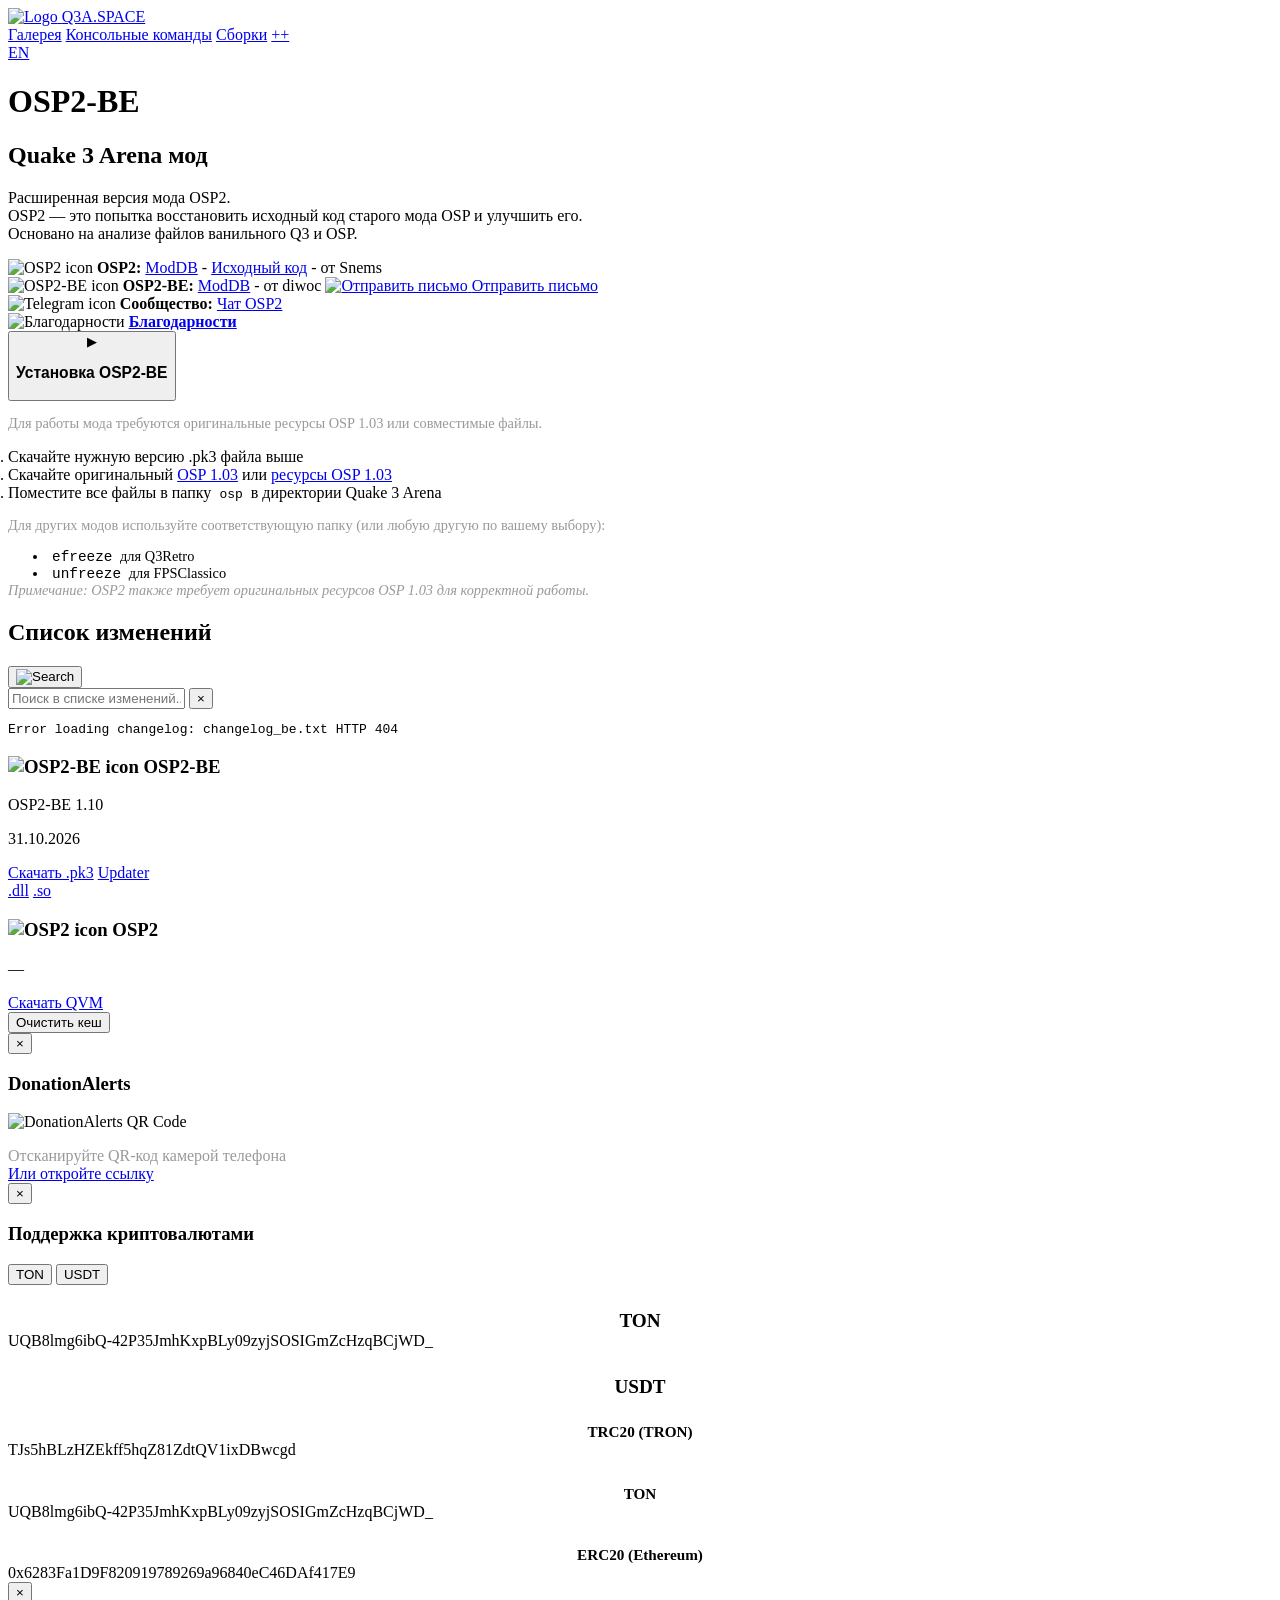
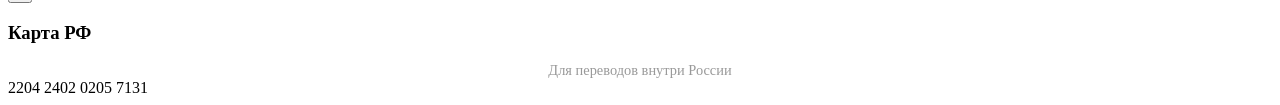
==== ru/index.html @ 39923f95 "Update OSP2-BE 1.10 download links and version label. Point .dll/.so downloads at osp2-be-windows.zi" ====
<!DOCTYPE html>
<html lang="ru">
<head>
    <meta charset="UTF-8">
    <meta name="viewport" content="width=device-width, initial-scale=1.0">
    <title>OSP2-BE</title>
    <link rel="icon" href="/assets/blender_180.png" type="image/png">
    <link rel="stylesheet" href="/styles/style.css?v=1.4">
    <meta http-equiv="Cache-Control" content="no-cache, no-store, must-revalidate, max-age=0">
    <meta http-equiv="Pragma" content="no-cache">
    <meta http-equiv="Expires" content="0">
    <meta name="cache-control" content="no-cache">
    <meta name="expires" content="0">
    <meta name="pragma" content="no-cache">
</head>
<body data-page="home">
    <!-- Navigation -->
    <nav class="navbar">
        <div class="nav-container">
            <div class="nav-logo">
                <a href="/ru/index.html" class="logo-link">
                    <img src="/assets/blender_180.png" alt="Logo" class="logo-img">
                </a>
                <a href="https://q3a.space/" class="site-link" title="q3a.space">Q3A.SPACE</a>
            </div>
            
            <div class="nav-menu">
                <a href="/ru/gallery.html" class="nav-link">Галерея</a>
                <a href="/ru/commands.html" class="nav-link">Консольные команды</a>
                <a href="/ru/compilations.html" class="nav-link">Сборки</a>
                <a href="/ru/tools.html" class="nav-link">++</a>
            </div>
            
            <div class="nav-language">
                <a href="/en/index.html" class="lang-link">EN</a>
            </div>
        </div>
    </nav>

    <!-- Main Content -->
    <main class="main-content">
        <div class="content-container">
            <div class="text-section">
                <div class="home-intro">
                    <h1 class="main-title">OSP2-BE</h1>
                    <h2 class="subtitle">Quake 3 Arena мод</h2>
                    <p class="description">
                        Расширенная версия мода OSP2.<br>
                        OSP2 — это попытка восстановить исходный код старого мода OSP и улучшить его.<br>
                        Основано на анализе файлов ванильного Q3 и OSP.
                    </p>
                    
                    <div id="contactInfo" class="contact-info">
                        <div class="contact-row">
                            <img src="/assets/blender_180_osp2.png" alt="OSP2 icon" />
                            <strong>OSP2:</strong>
                            <a href="https://www.moddb.com/mods/osp2" target="_blank" rel="noopener noreferrer">ModDB</a>
                            - <a href="https://github.com/snems/OSP2" target="_blank" rel="noopener noreferrer">Исходный код</a>
                            - от Snems
                        </div>
                        <div class="contact-row">
                            <img src="/assets/blender_180.png" alt="OSP2-BE icon" />
                            <strong>OSP2-BE:</strong>
                            <a href="https://www.moddb.com/mods/osp2-be" target="_blank" rel="noopener noreferrer">ModDB</a>
                            - от diwoc
                            <span class="contact-email">
                                <a class="contact-email-link" href="mailto:diwoc@outlook.com" aria-label="Отправить письмо">
                                    <img src="/assets/email.png" alt="Отправить письмо" class="contact-email-icon">
                                    <span class="contact-email-text">Отправить письмо</span>
                                </a>
                            </span>
                        </div>
                        <div class="contact-row">
                            <img src="/assets/telegram.png" alt="Telegram icon" />
                            <strong>Сообщество:</strong>
                            <a href="https://t.me/q3_osp2" target="_blank" rel="noopener noreferrer">Чат OSP2</a>
                        </div>
                        <div class="contact-row">
                            <img src="/assets/acknowledge.png" alt="Благодарности" style="width: 20px; height: 20px; object-fit: contain;" />
                            <strong><a href="/ru/acknowledgements.html" class="donate-link">Благодарности</a></strong>
                        </div>
                        <!-- <div class="contact-row">
                            <img src="/assets/coin.png" alt="Coin icon" style="width: 20px; height: 20px; object-fit: contain;" />
                            <strong><a href="#" onclick="openSupportModal(); return false;" class="donate-link">Поддержать проект</a></strong>
                        </div> -->
                    </div>
                </div>

                <div class="installation-section">
                    <button class="installation-toggle" id="installationToggle">
                        <span class="toggle-icon">▶</span>
                        <h3>Установка OSP2-BE</h3>
                    </button>
                    <div class="installation-content hidden">
                        <p style="color: #999; font-size: 0.9rem; margin-bottom: var(--spacing-sm);">
                            Для работы мода требуются оригинальные ресурсы OSP 1.03 или совместимые файлы.
                        </p>
                        <ol style="color: var(--text-color); margin-bottom: var(--spacing-sm); margin-left: 0; padding-left: var(--spacing-md);">
                            <li style="margin-bottom: var(--spacing-sm);">Скачайте нужную версию .pk3 файла выше</li>
                            <li style="margin-bottom: var(--spacing-sm);">Скачайте оригинальный <a href="https://www.moddb.com/mods/osp/downloads/osp-mod-103a-full" target="_blank" rel="noopener noreferrer">OSP 1.03</a> или <a href="/assets/zz-osp-oldres.pk3" target="_blank">ресурсы OSP 1.03</a></li>
                            <li>Поместите все файлы в папку <code style="background: rgba(255,255,255,0.1); padding: 2px 4px; border-radius: 3px;">osp</code> в директории Quake 3 Arena</li>
                        </ol>
                        <p style="color: #999; font-size: 0.9rem; margin-bottom: var(--spacing-sm);">
                            Для других модов используйте соответствующую папку (или любую другую по вашему выбору):
                        </p>
                        <ul style="color: var(--text-color); font-size: 0.9rem; margin-left: var(--spacing-md); margin-bottom: 0;">
                            <li style="margin-bottom: var(--spacing-xs);"><code style="background: rgba(255,255,255,0.1); padding: 2px 4px; border-radius: 3px;">efreeze</code> для Q3Retro</li>
                            <li style="margin-bottom: var(--spacing-xs);"><code style="background: rgba(255,255,255,0.1); padding: 2px 4px; border-radius: 3px;">unfreeze</code> для FPSClassico</li>
                        </ul>
                        <p style="color: #999; font-size: 0.9rem; margin-top: var(--spacing-sm);">
                            <em>Примечание: OSP2 также требует оригинальных ресурсов OSP 1.03 для корректной работы.</em>
                        </p>
                    </div>
                </div>

                <section class="changelog-section">
                    <div class="changelog-header">
                        <h2 class="changelog-title">Список изменений</h2>
                        <button id="changelog-search-toggle" class="changelog-search-toggle" title="Поиск">
                            <img src="/assets/search.png" alt="Search" class="search-icon">
                        </button>
                        <!-- Search Section -->
                        <div class="changelog-search-section hidden">
                            <div class="search-container">
                                <input type="text" id="changelog-search" class="search-input" placeholder="Поиск в списке изменений...">
                                <button id="clear-changelog-search" class="clear-search-btn" title="Очистить поиск">×</button>
                            </div>
                        </div>
                    </div>
                    <div class="changelog-container">
                        <pre id="changelog-content" class="changelog-content"></pre>
                    </div>
                </section>
            </div>

            <div class="download-section">
                <div class="download-cards-equal">
                    <div class="download-card">
                    <h3 class="download-title">
                        <img src="/assets/blender_180.png" alt="OSP2-BE icon" class="download-title-icon">
                        OSP2-BE
                    </h3>
                    <p id="version-text" class="version-text">OSP2-BE 1.10</p>
                    <p id="version-date" class="version-date"></p>
                    <a class="download-button" id="downloadBtn" href="https://github.com/scoqx/osp2-be/releases/latest/download/zz-osp-pak8be.pk3" target="_blank" rel="noopener noreferrer">Скачать .pk3</a>
                    <a class="download-button" href="/assets/Updater%20OSP2-BE%20(win).zip?v=20260820" target="_blank" rel="noopener noreferrer">Updater</a>
                    <div class="download-button-split">
                        <a class="split-button-left" href="https://github.com/scoqx/osp2-be/releases/latest/download/osp2-be-windows.zip" target="_blank" rel="noopener noreferrer">.dll</a>
                        <a class="split-button-right" href="https://github.com/scoqx/osp2-be/releases/latest/download/osp2-be-linux.tar.gz" target="_blank" rel="noopener noreferrer">.so</a>
                    </div>
                    </div>
                </div>
                
                <div class="download-card" style="margin-top: var(--spacing-md);">
                    <h3 class="download-title">
                        <img src="/assets/blender_180_osp2.png" alt="OSP2 icon" class="download-title-icon">
                        OSP2
                    </h3>
                    <p id="version-text-osp2" class="version-text"></p>
                    <p id="version-date-osp2" class="version-date"></p>
                    <a class="download-button" href="https://github.com/snems/OSP2/releases/download/latest/zz-osp-pak8.pk3" target="_blank" rel="noopener noreferrer">Скачать QVM</a>
                </div>
                
                <button class="clear-cache-button" id="clearCacheBtn" onclick="clearCache()">Очистить кеш</button>
            </div>
        </div>
    </main>


    <script src="/scripts/language-manager.js?v=1.3"></script>
    <script src="/scripts/navigation.js?v=1.3"></script>
    <script src="/scripts/index.js?v=1.5"></script>
    <script src="/scripts/support-modal.js?v=1.3"></script>
    
    <!-- Главное модальное окно поддержки -->
    <!-- <div class="donation-modal" id="supportModal">
        <div class="donation-modal-content">
            <button class="donation-modal-close" id="closeSupportModal">&times;</button>
            <h3>Поддержать проект</h3>
            <div class="support-links">
                <div class="support-link-item">
                    <button type="button" id="openCardModal">Карта РФ</button>
                </div>
                <div class="support-link-item">
                    <a href="https://donatty.com/diwoc" target="_blank" rel="noopener noreferrer">Donatty</a>
                </div>
                <div class="support-link-item">
                    <button type="button" id="openDonationModal">DonationAlerts</button>
                </div>
                <div class="support-link-item">
                    <button type="button" id="openCryptoModal">Криптовалюты</button>
                </div>
            </div>
        </div>
    </div> -->

        <!-- Модальное окно DonationAlerts -->
        <div class="donation-modal" id="donationModal">
            <div class="donation-modal-content">
                <button class="donation-modal-close" id="closeModal">&times;</button>
                <h3>DonationAlerts</h3>
                <img src="/assets/dalink-qr-code.png" alt="DonationAlerts QR Code" class="donation-qr-image">
                <p style="color: #999; margin-bottom: var(--spacing-lg);">Отсканируйте QR-код камерой телефона</p>
                <a href="https://dalink.to/diwoc" target="_blank" rel="noopener noreferrer" class="download-button" style="display: inline-block;">
                    Или откройте ссылку
                </a>
            </div>
        </div>

        <!-- Модальное окно Криптовалюты -->
        <div class="donation-modal" id="cryptoModal">
            <div class="donation-modal-content">
                <button class="donation-modal-close" id="closeCryptoModal">&times;</button>
                <h3>Поддержка криптовалютами</h3>
                
                <div class="crypto-tabs">
                    <button class="crypto-tab active" data-crypto="ton">TON</button>
                    <button class="crypto-tab" data-crypto="usdt">USDT</button>
                </div>

                <div class="crypto-content active" data-crypto-content="ton">
                    <div style="text-align: center; margin: var(--spacing-lg) 0;">
                        <h4 style="color: var(--text-color); margin-bottom: var(--spacing-md); font-size: 1.2rem;">TON</h4>
                    </div>
                    <div class="crypto-address" data-address="UQB8lmg6ibQ-42P35JmhKxpBLy09zyjSOSIGmZcHzqBCjWD_">
                        UQB8lmg6ibQ-42P35JmhKxpBLy09zyjSOSIGmZcHzqBCjWD_
                    </div>
                </div>

                <div class="crypto-content" data-crypto-content="usdt">
                    <div style="text-align: center; margin: var(--spacing-lg) 0 var(--spacing-md) 0;">
                        <h4 style="color: var(--text-color); margin-bottom: var(--spacing-sm); font-size: 1.2rem;">USDT</h4>
                    </div>
                    
                    <div style="margin-bottom: var(--spacing-lg);">
                        <h5 style="color: var(--text-color); margin-bottom: var(--spacing-sm); font-size: 0.95rem; text-align: center;">TRC20 (TRON)</h5>
                        <div class="crypto-address" data-address="TJs5hBLzHZEkff5hqZ81ZdtQV1ixDBwcgd">
                            TJs5hBLzHZEkff5hqZ81ZdtQV1ixDBwcgd
                        </div>
                    </div>

                    <div style="margin-bottom: var(--spacing-lg);">
                        <h5 style="color: var(--text-color); margin-bottom: var(--spacing-sm); font-size: 0.95rem; text-align: center;">TON</h5>
                        <div class="crypto-address" data-address="UQB8lmg6ibQ-42P35JmhKxpBLy09zyjSOSIGmZcHzqBCjWD_">
                            UQB8lmg6ibQ-42P35JmhKxpBLy09zyjSOSIGmZcHzqBCjWD_
                        </div>
                    </div>

                    <div style="margin-bottom: var(--spacing-md);">
                        <h5 style="color: var(--text-color); margin-bottom: var(--spacing-sm); font-size: 0.95rem; text-align: center;">ERC20 (Ethereum)</h5>
                        <div class="crypto-address" data-address="0x6283Fa1D9F820919789269a96840eC46DAf417E9">
                            0x6283Fa1D9F820919789269a96840eC46DAf417E9
                        </div>
                    </div>
                </div>
            </div>
        </div>

        <!-- Модальное окно Карты РФ -->
        <div class="donation-modal" id="cardModal">
            <div class="donation-modal-content">
                <button class="donation-modal-close" id="closeCardModal">&times;</button>
                <h3>Карта РФ</h3>
                <div style="text-align: center; margin: var(--spacing-lg) 0;">
                    <p style="color: #999; margin-bottom: var(--spacing-lg); font-size: 0.9rem;">Для переводов внутри России</p>
                </div>
                <div class="crypto-address" data-address="2204240202057131">
                    2204 2402 0205 7131
                </div>
            </div>
        </div>

    <!-- Simple Analytics - 100% privacy-first analytics -->
    <script data-collect-dnt="true" async src="https://scripts.simpleanalyticscdn.com/latest.js"></script>
    <script async data-collect="downloads, outbound" data-extensions="pk3" data-use-title="true" data-full-urls="false"
        src="https://scripts.simpleanalyticscdn.com/auto-events.js"></script>
</body>
</html>
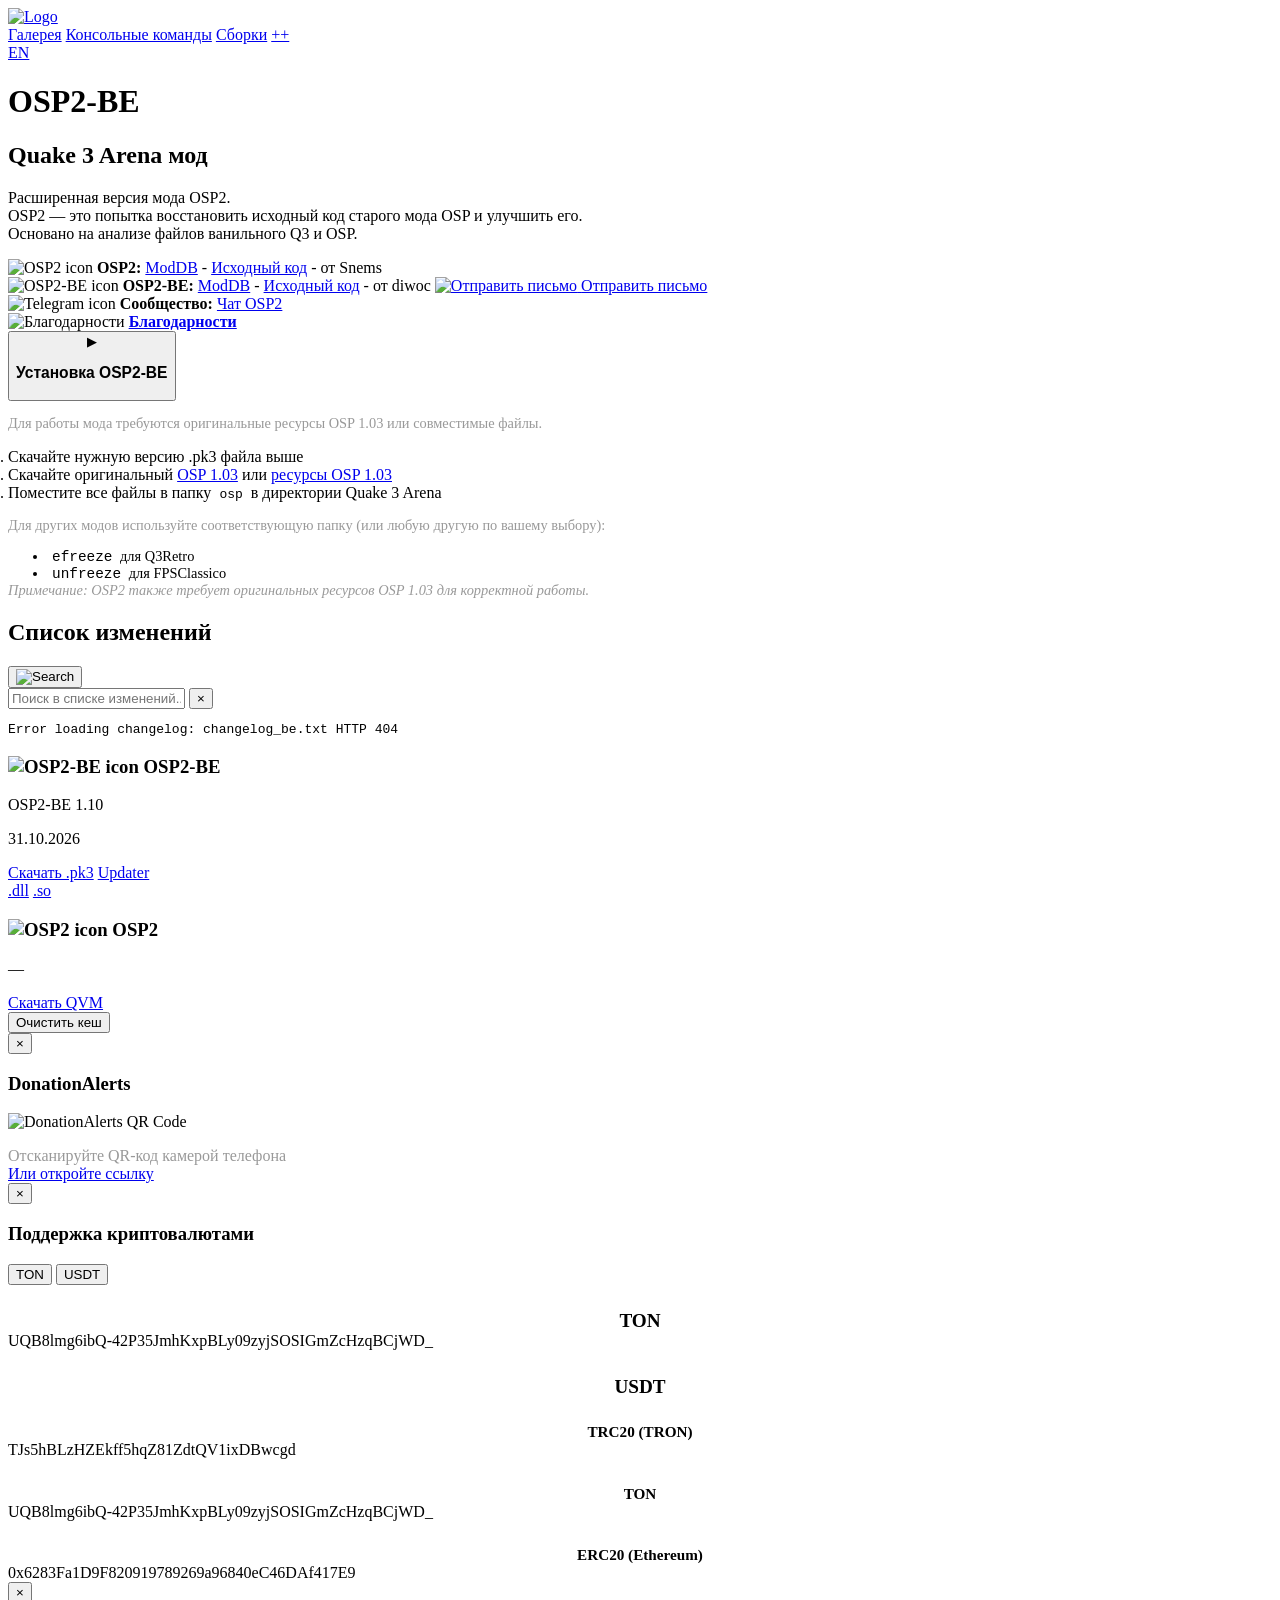
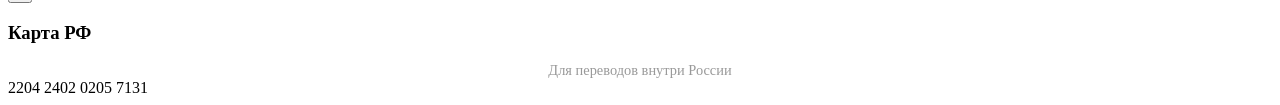
==== commit 471e21b0: "Add an OSP2-BE source link and drop the q3a.space header button. Co-authored-by: Cursor <cursoragent" ====
--- a/ru/index.html
+++ b/ru/index.html
@@ -21,7 +21,6 @@
                 <a href="/ru/index.html" class="logo-link">
                     <img src="/assets/blender_180.png" alt="Logo" class="logo-img">
                 </a>
-                <a href="https://q3a.space/" class="site-link" title="q3a.space">Q3A.SPACE</a>
             </div>
             
             <div class="nav-menu">
@@ -62,6 +61,7 @@
                             <img src="/assets/blender_180.png" alt="OSP2-BE icon" />
                             <strong>OSP2-BE:</strong>
                             <a href="https://www.moddb.com/mods/osp2-be" target="_blank" rel="noopener noreferrer">ModDB</a>
+                            - <a href="https://github.com/scoqx/osp2-be" target="_blank" rel="noopener noreferrer">Исходный код</a>
                             - от diwoc
                             <span class="contact-email">
                                 <a class="contact-email-link" href="mailto:diwoc@outlook.com" aria-label="Отправить письмо">
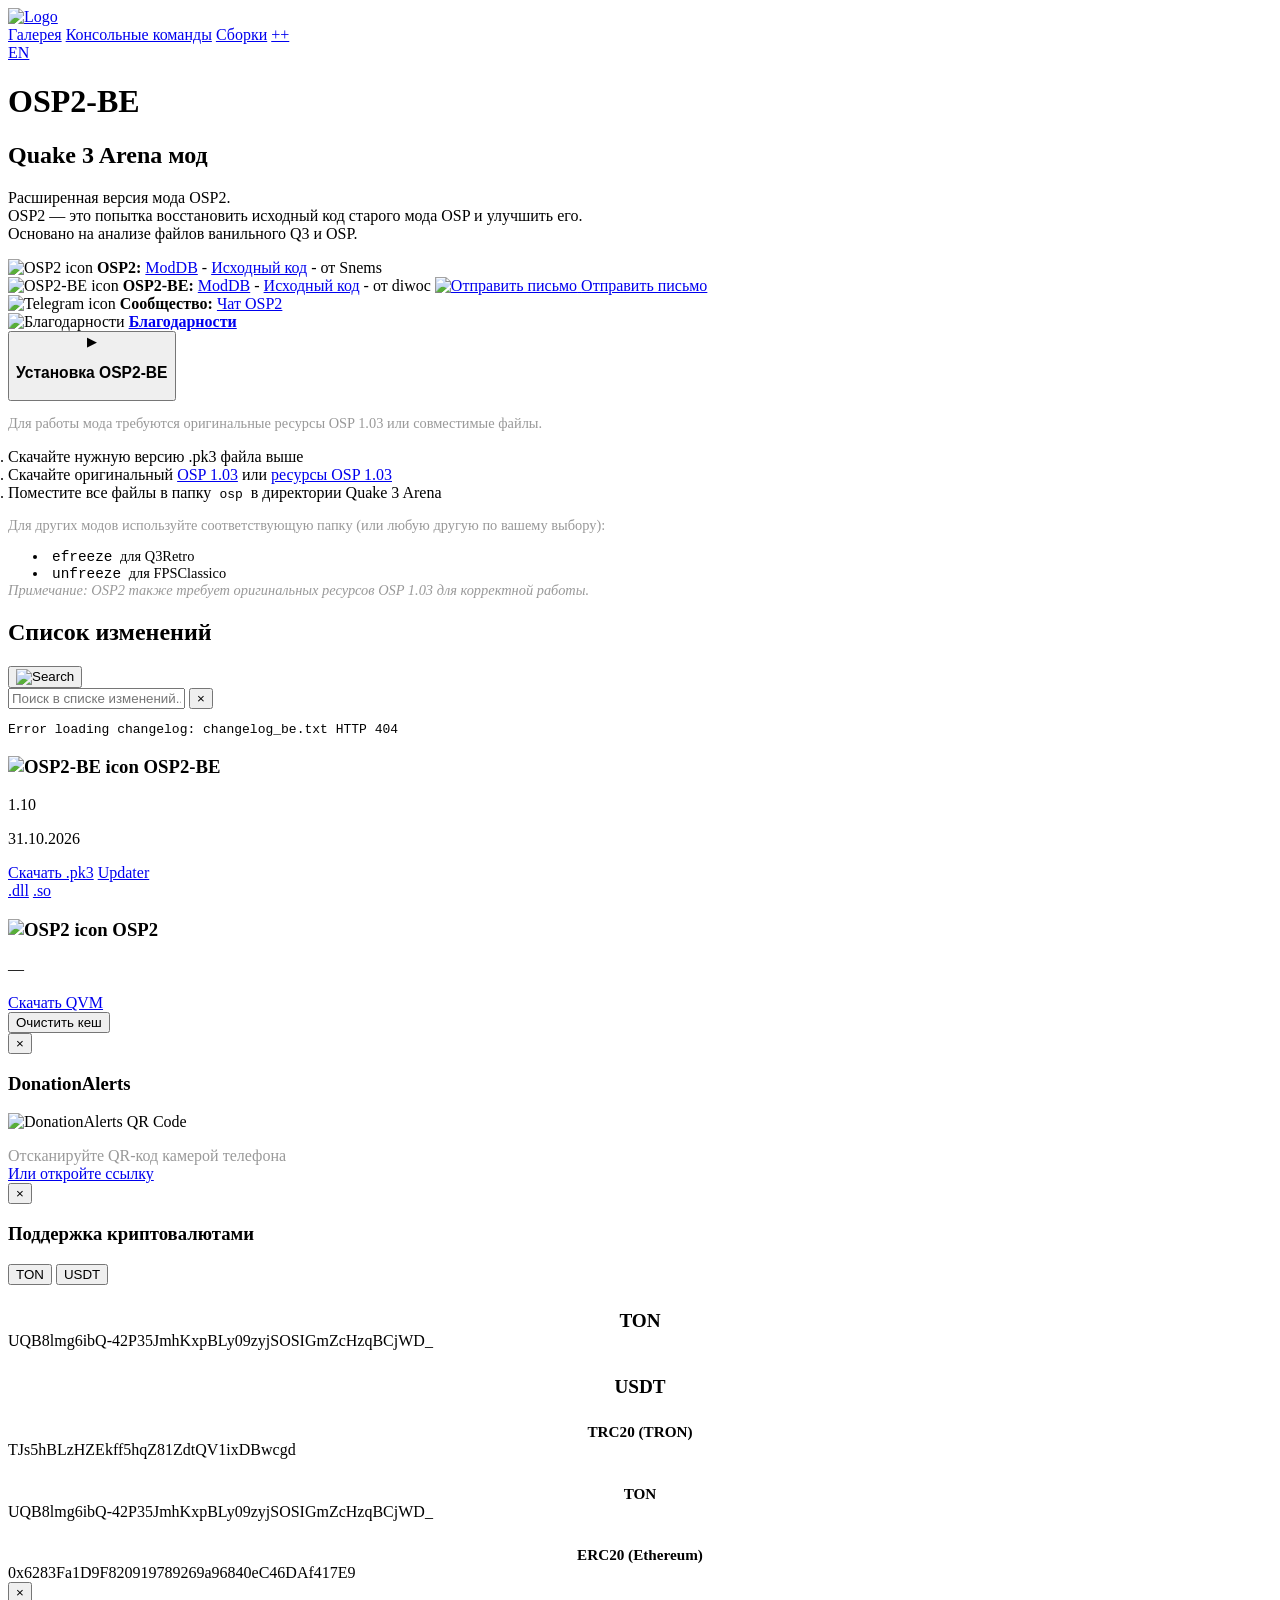
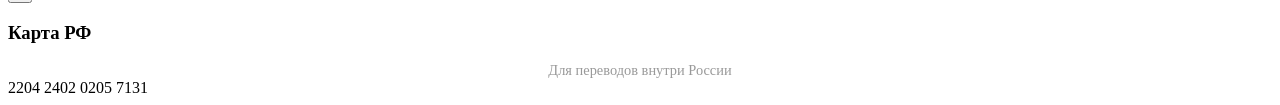
==== commit d74f630d: "Show the download-card version as 1.10. The card title already says OSP2-BE, so the version line sho" ====
--- a/ru/index.html
+++ b/ru/index.html
@@ -140,7 +140,7 @@
                         <img src="/assets/blender_180.png" alt="OSP2-BE icon" class="download-title-icon">
                         OSP2-BE
                     </h3>
-                    <p id="version-text" class="version-text">OSP2-BE 1.10</p>
+                    <p id="version-text" class="version-text">1.10</p>
                     <p id="version-date" class="version-date"></p>
                     <a class="download-button" id="downloadBtn" href="https://github.com/scoqx/osp2-be/releases/latest/download/zz-osp-pak8be.pk3" target="_blank" rel="noopener noreferrer">Скачать .pk3</a>
                     <a class="download-button" href="/assets/Updater%20OSP2-BE%20(win).zip?v=20260820" target="_blank" rel="noopener noreferrer">Updater</a>
@@ -169,7 +169,7 @@
 
     <script src="/scripts/language-manager.js?v=1.3"></script>
     <script src="/scripts/navigation.js?v=1.3"></script>
-    <script src="/scripts/index.js?v=1.5"></script>
+    <script src="/scripts/index.js?v=1.6"></script>
     <script src="/scripts/support-modal.js?v=1.3"></script>
     
     <!-- Главное модальное окно поддержки -->
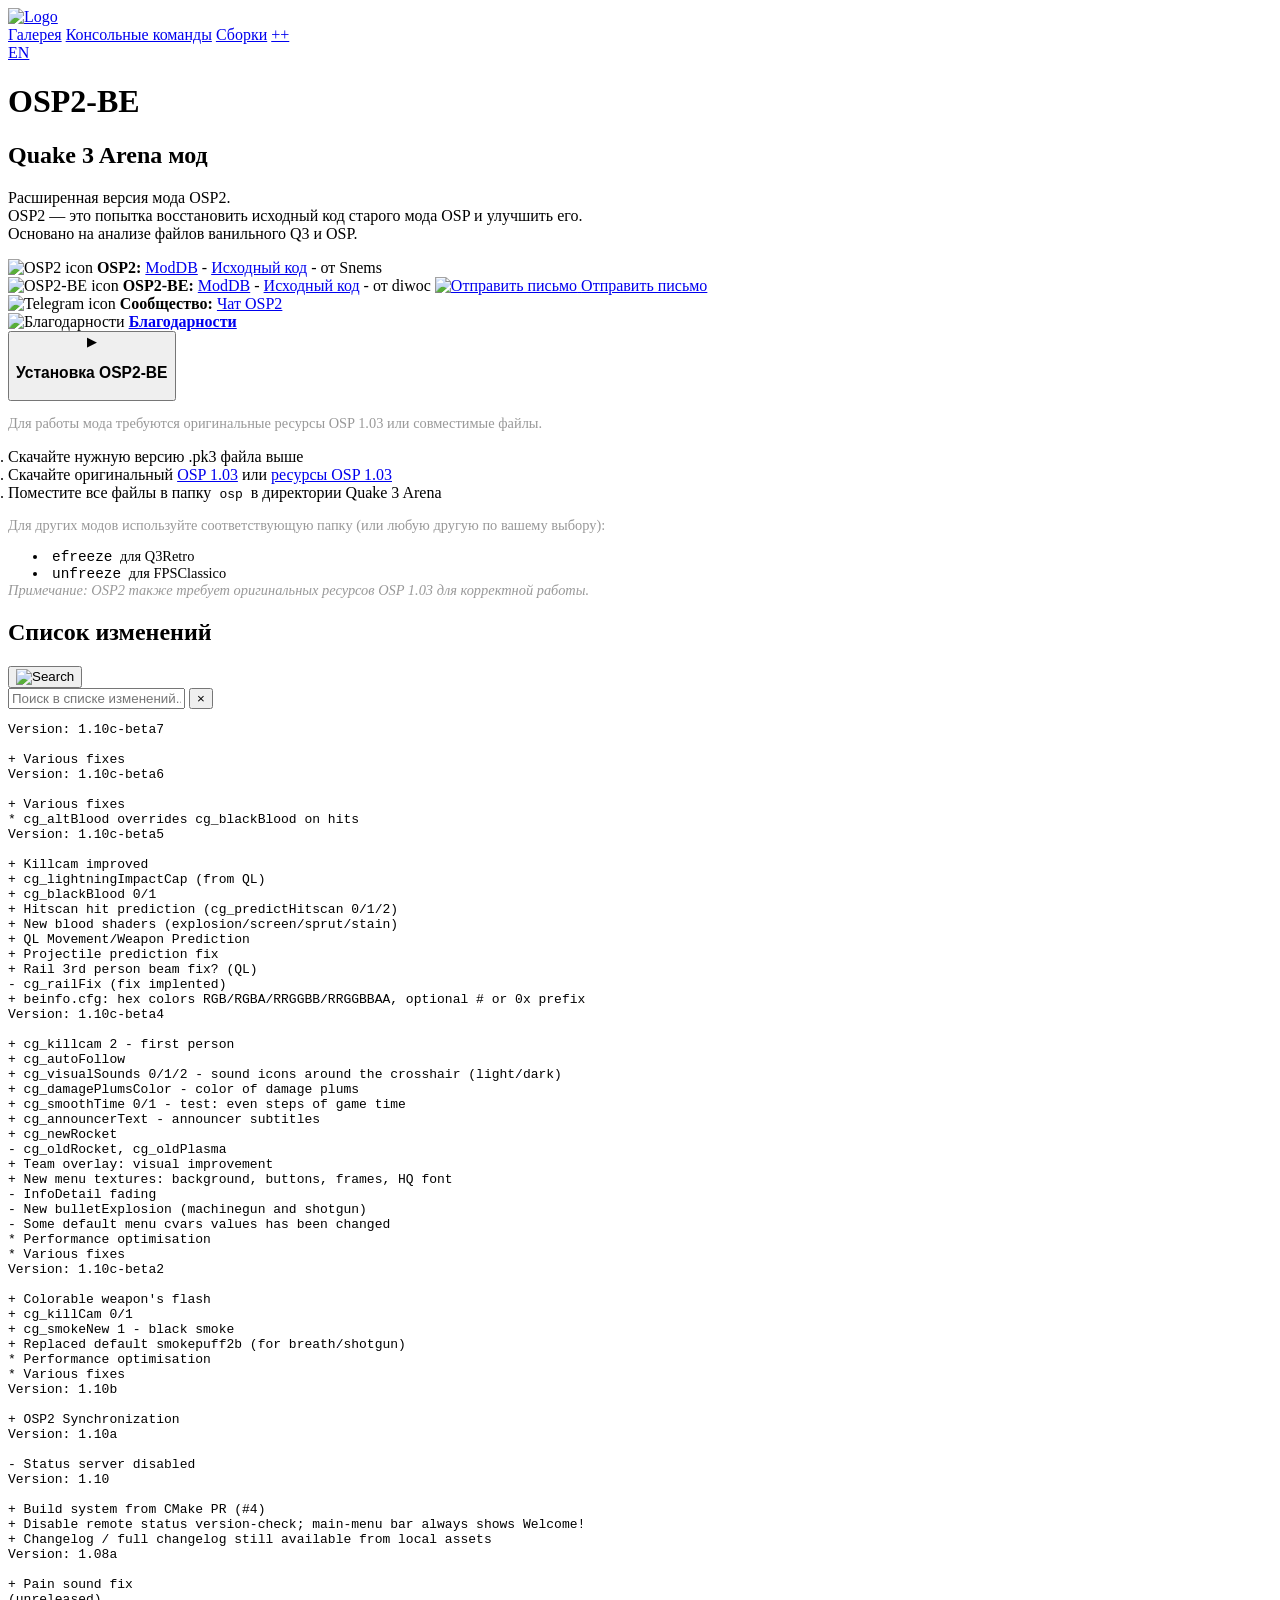
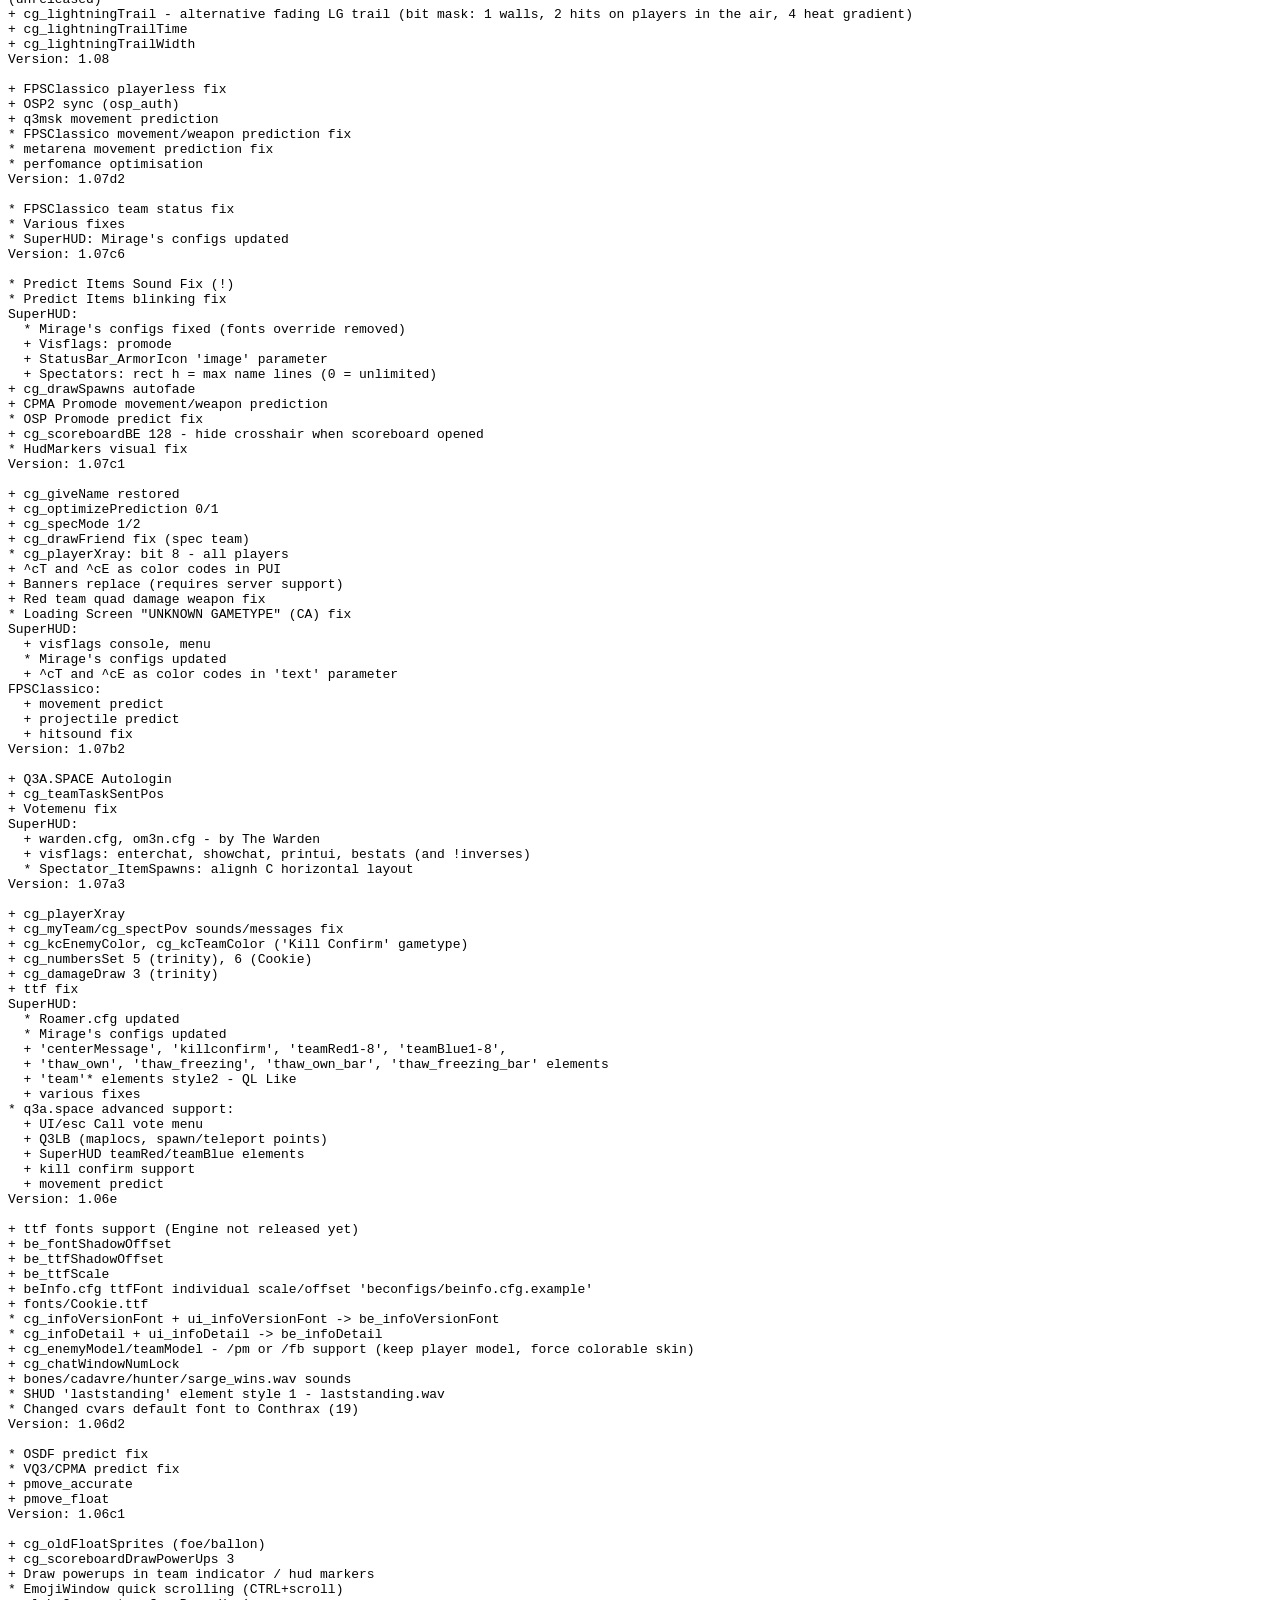
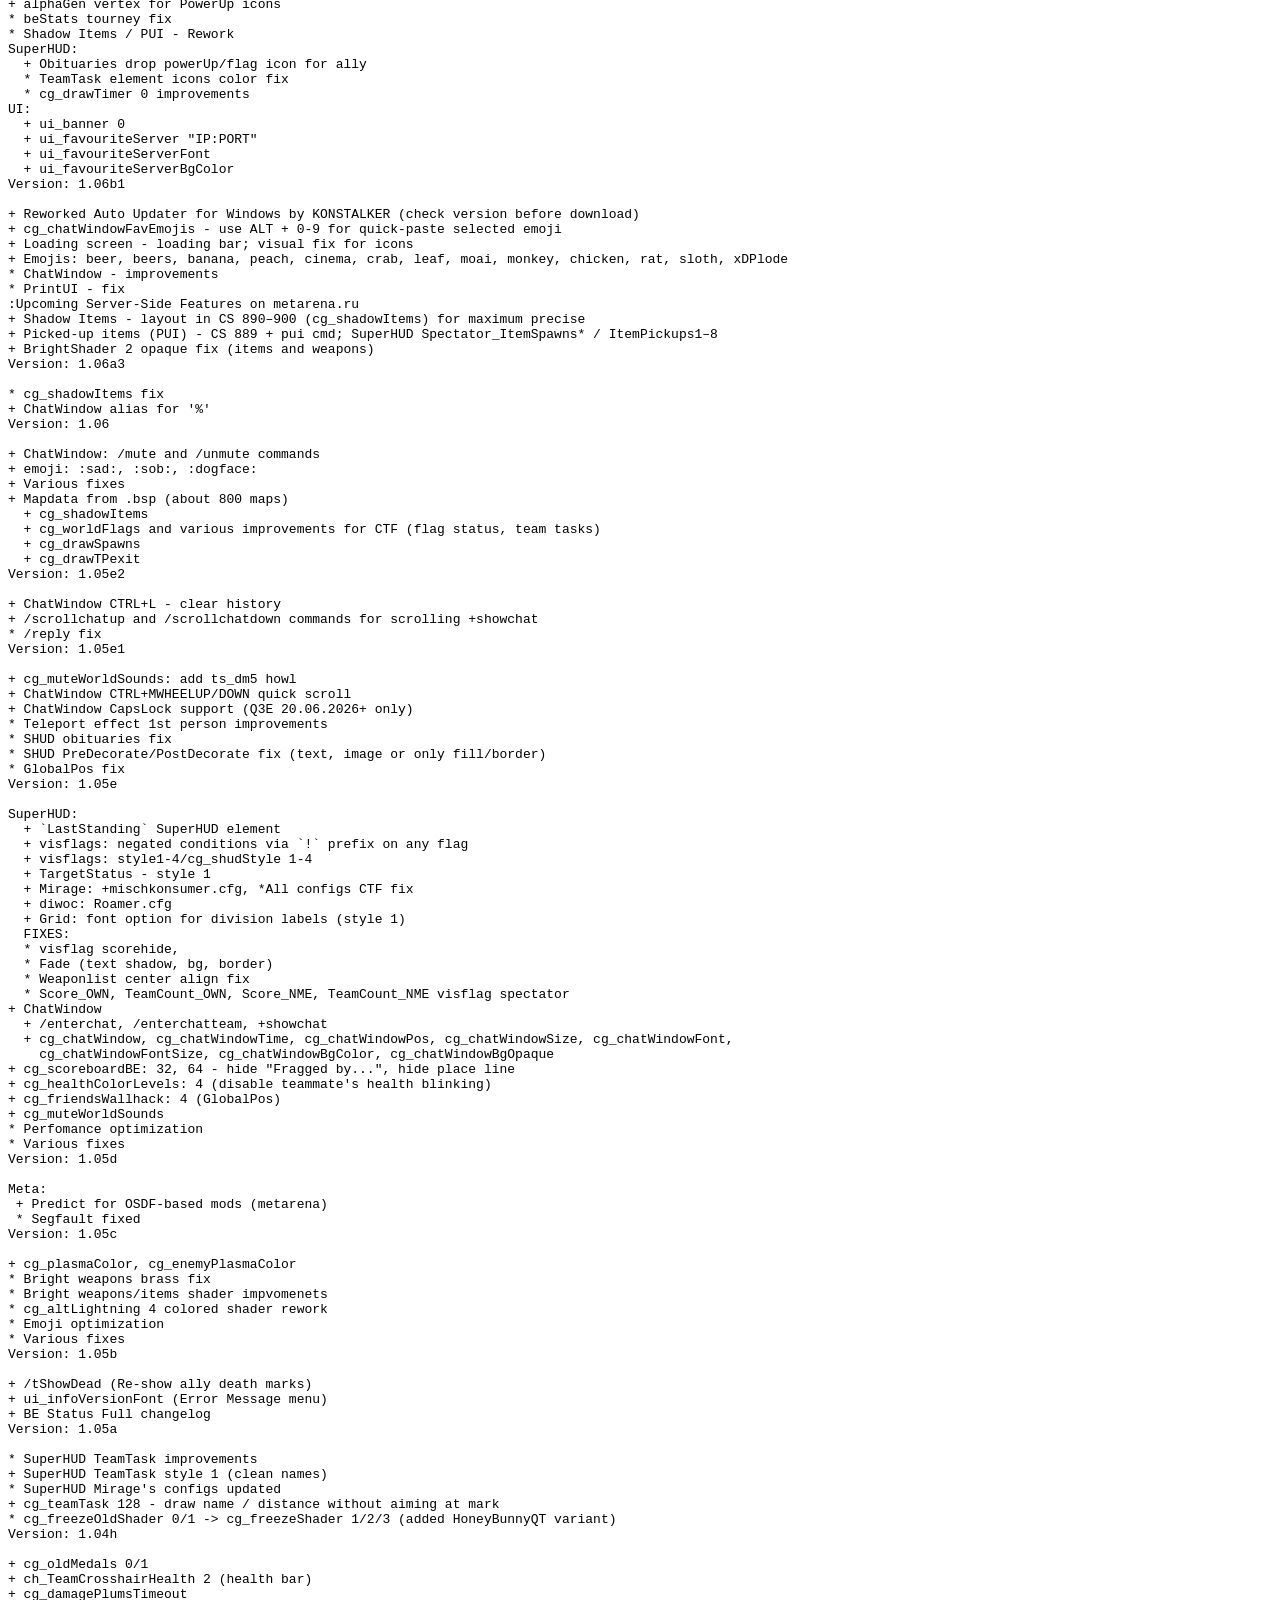
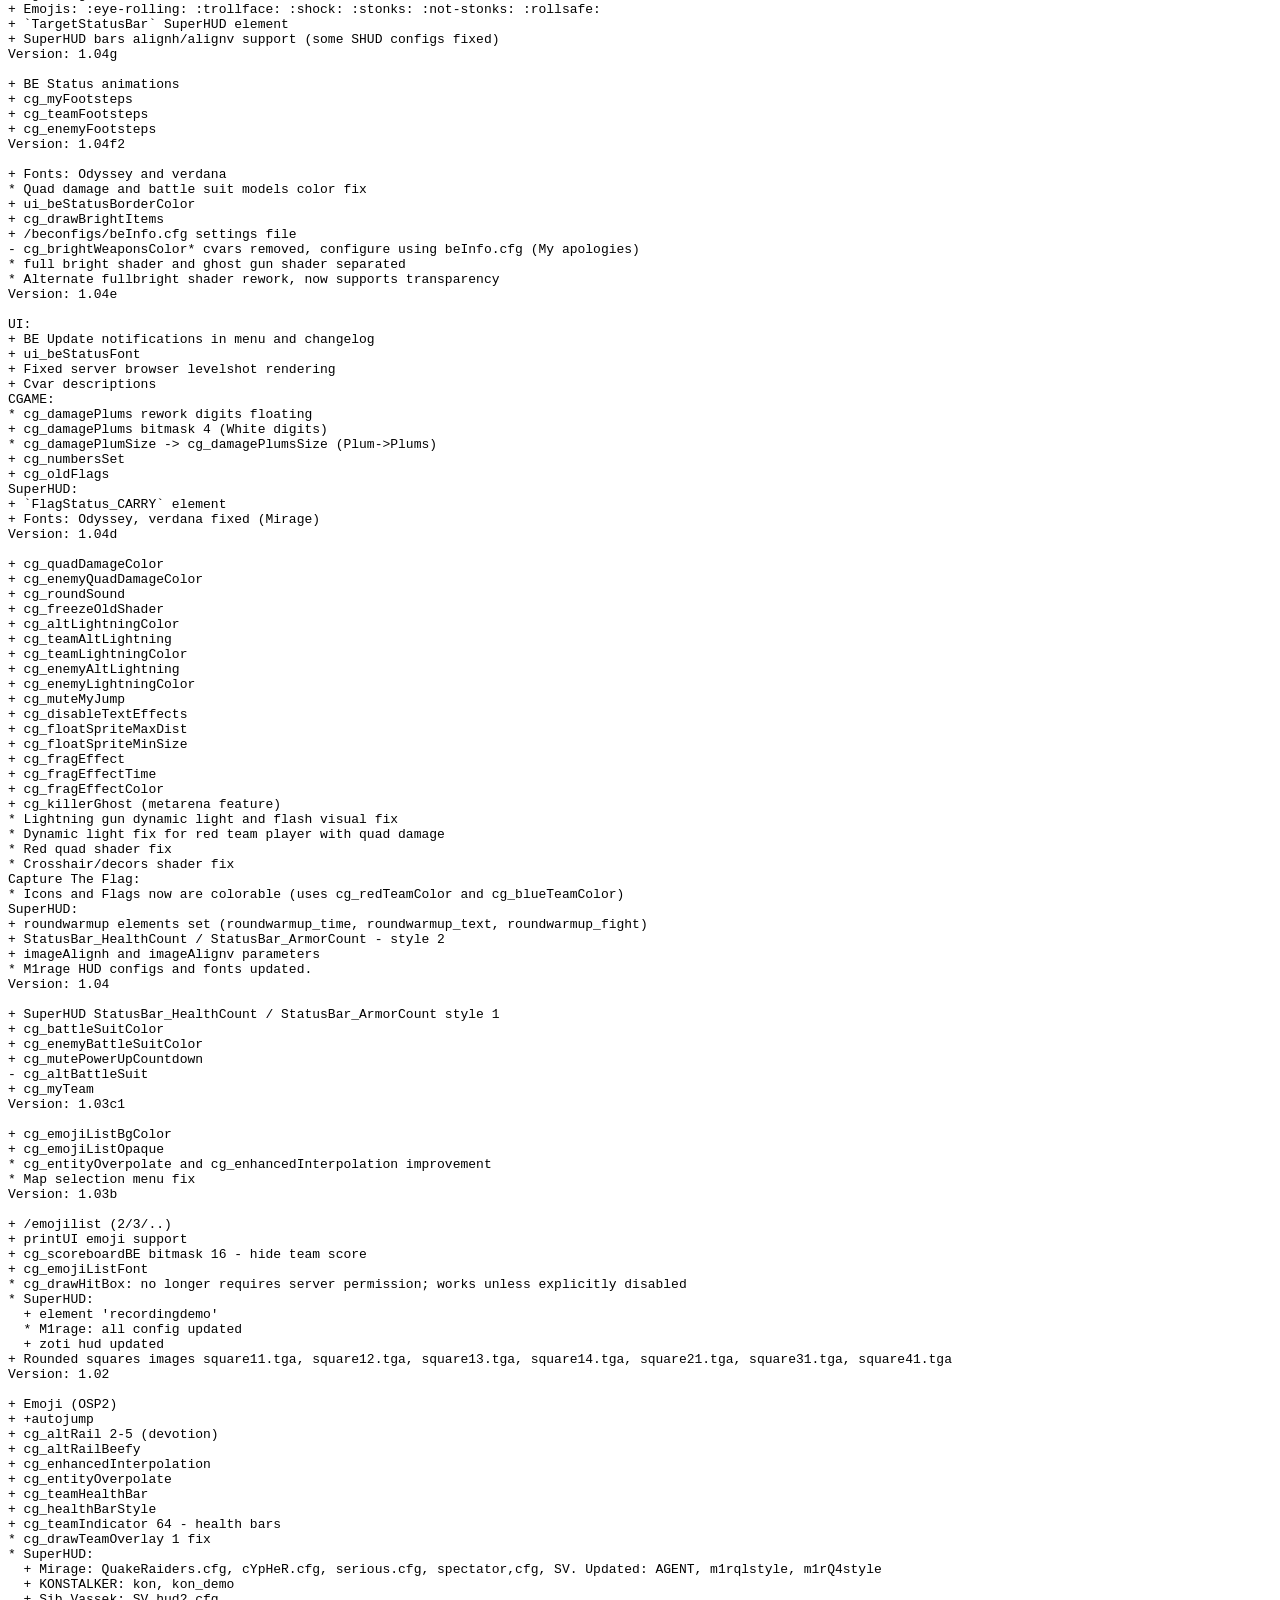
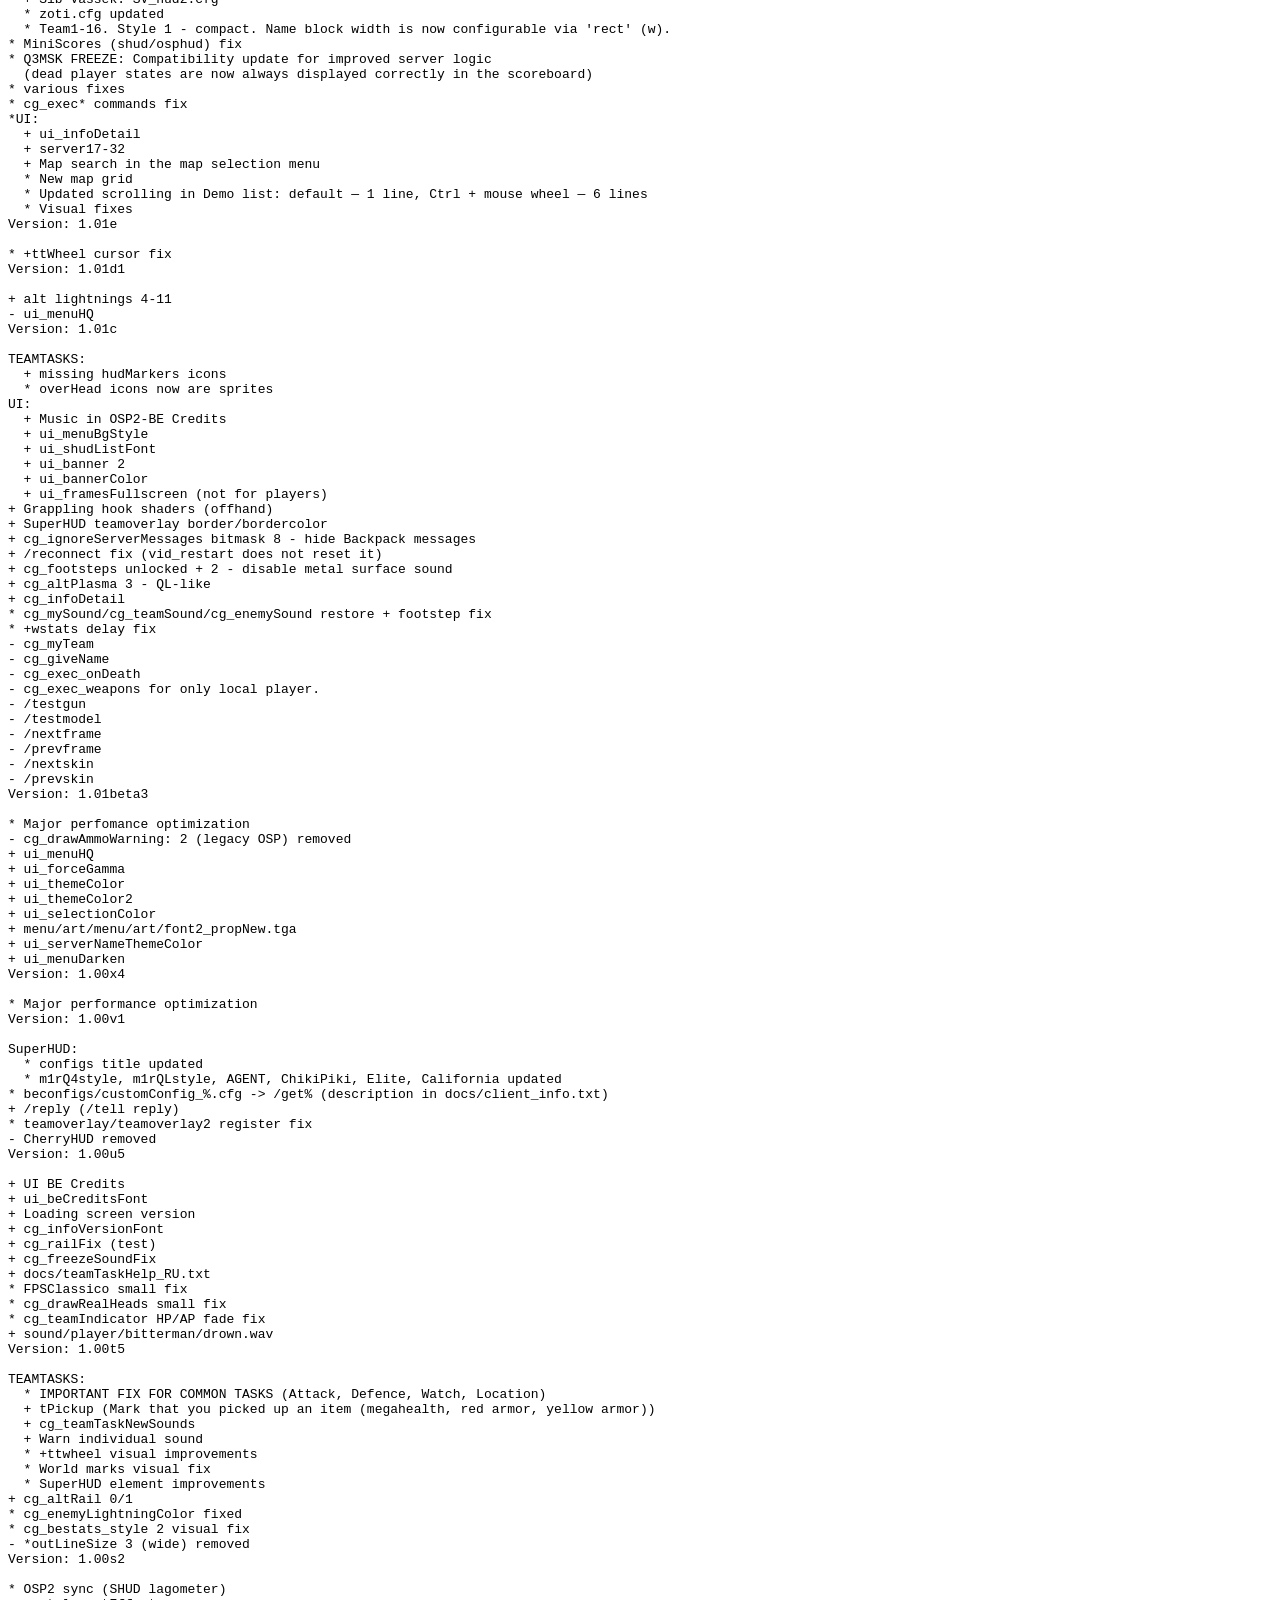
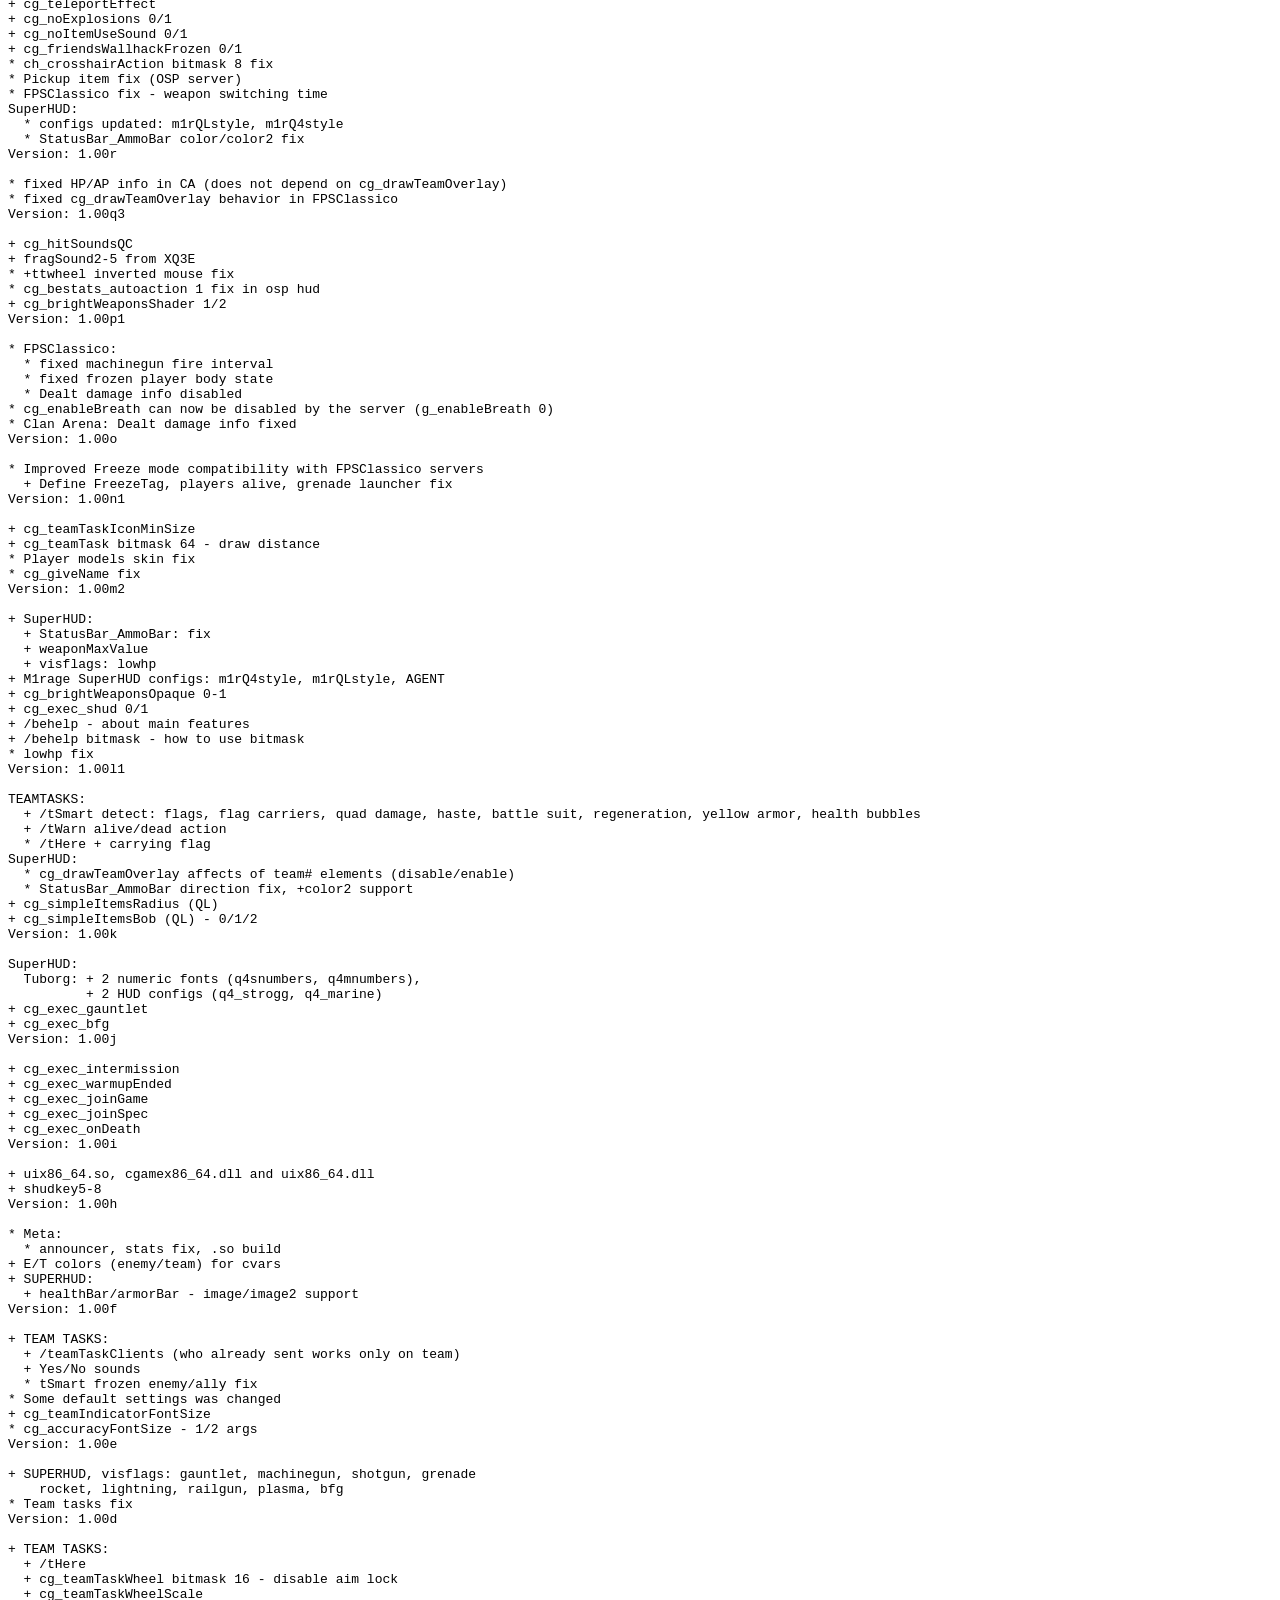
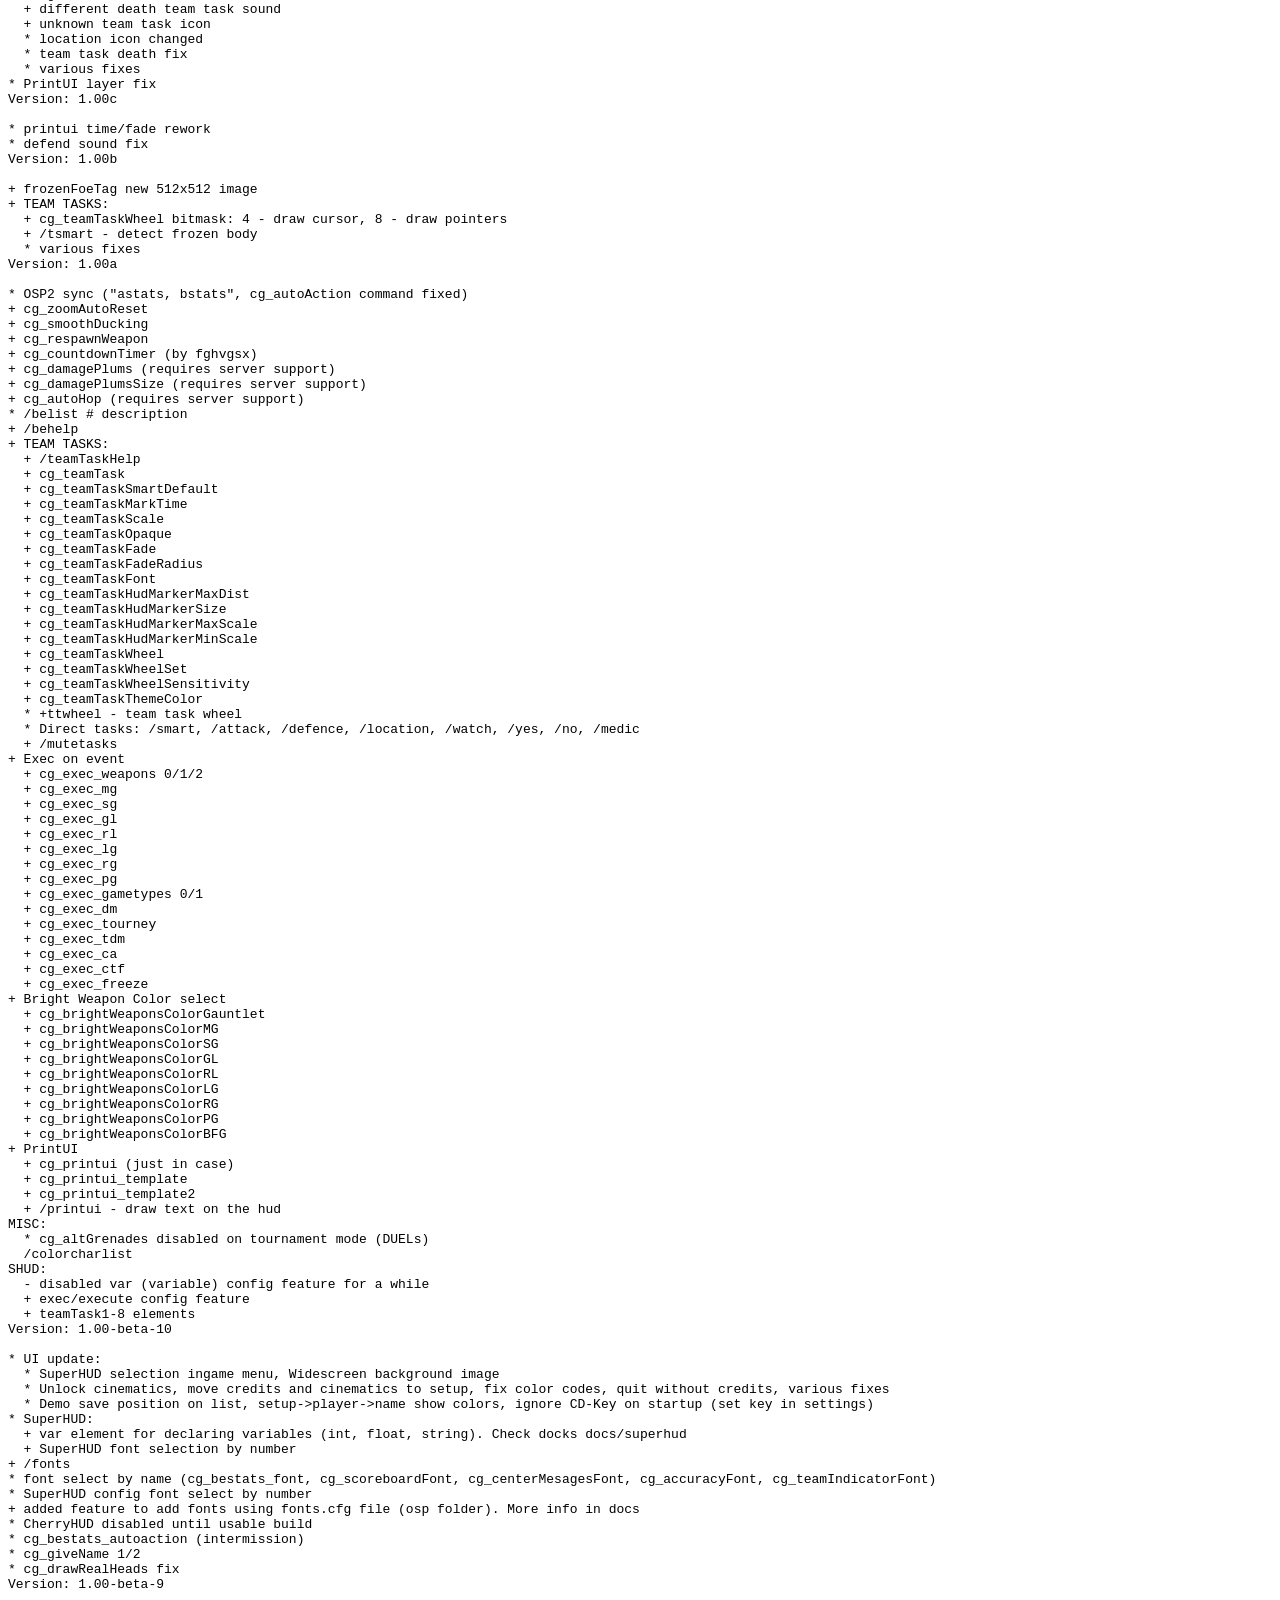
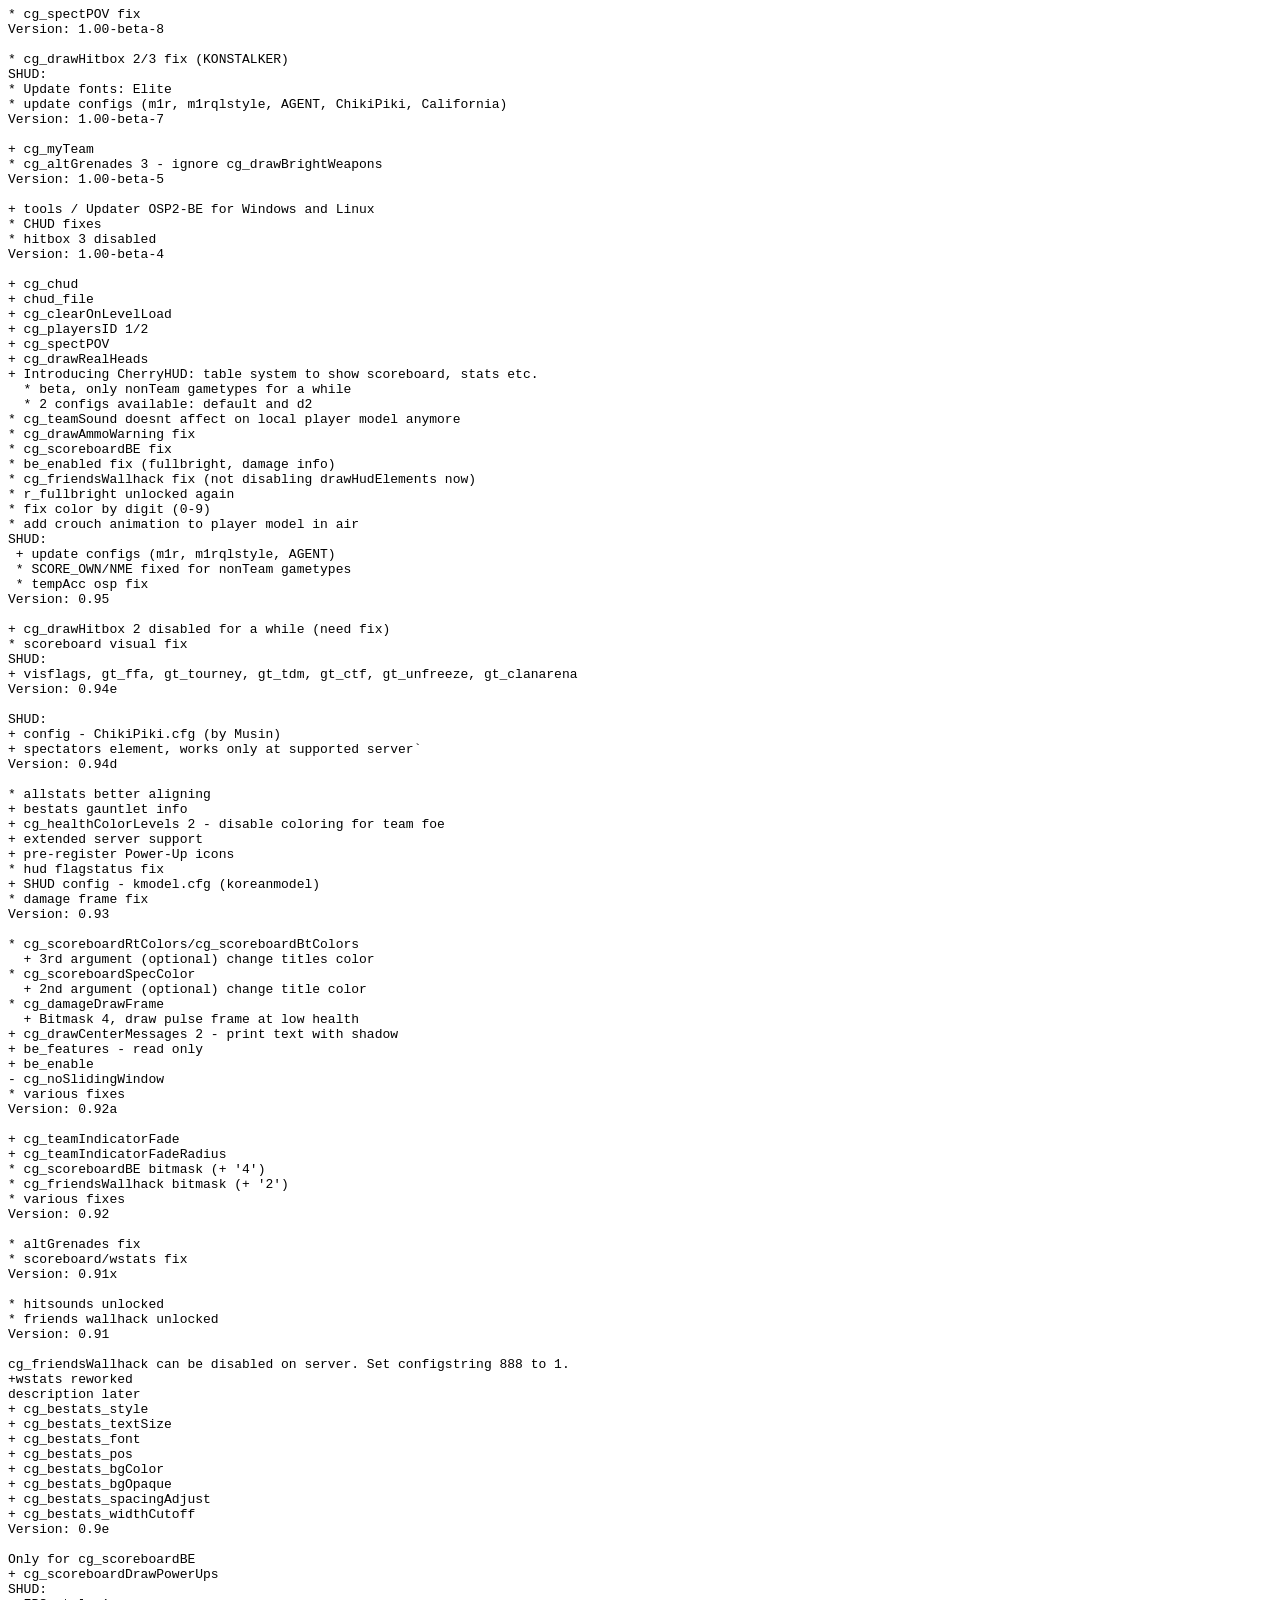
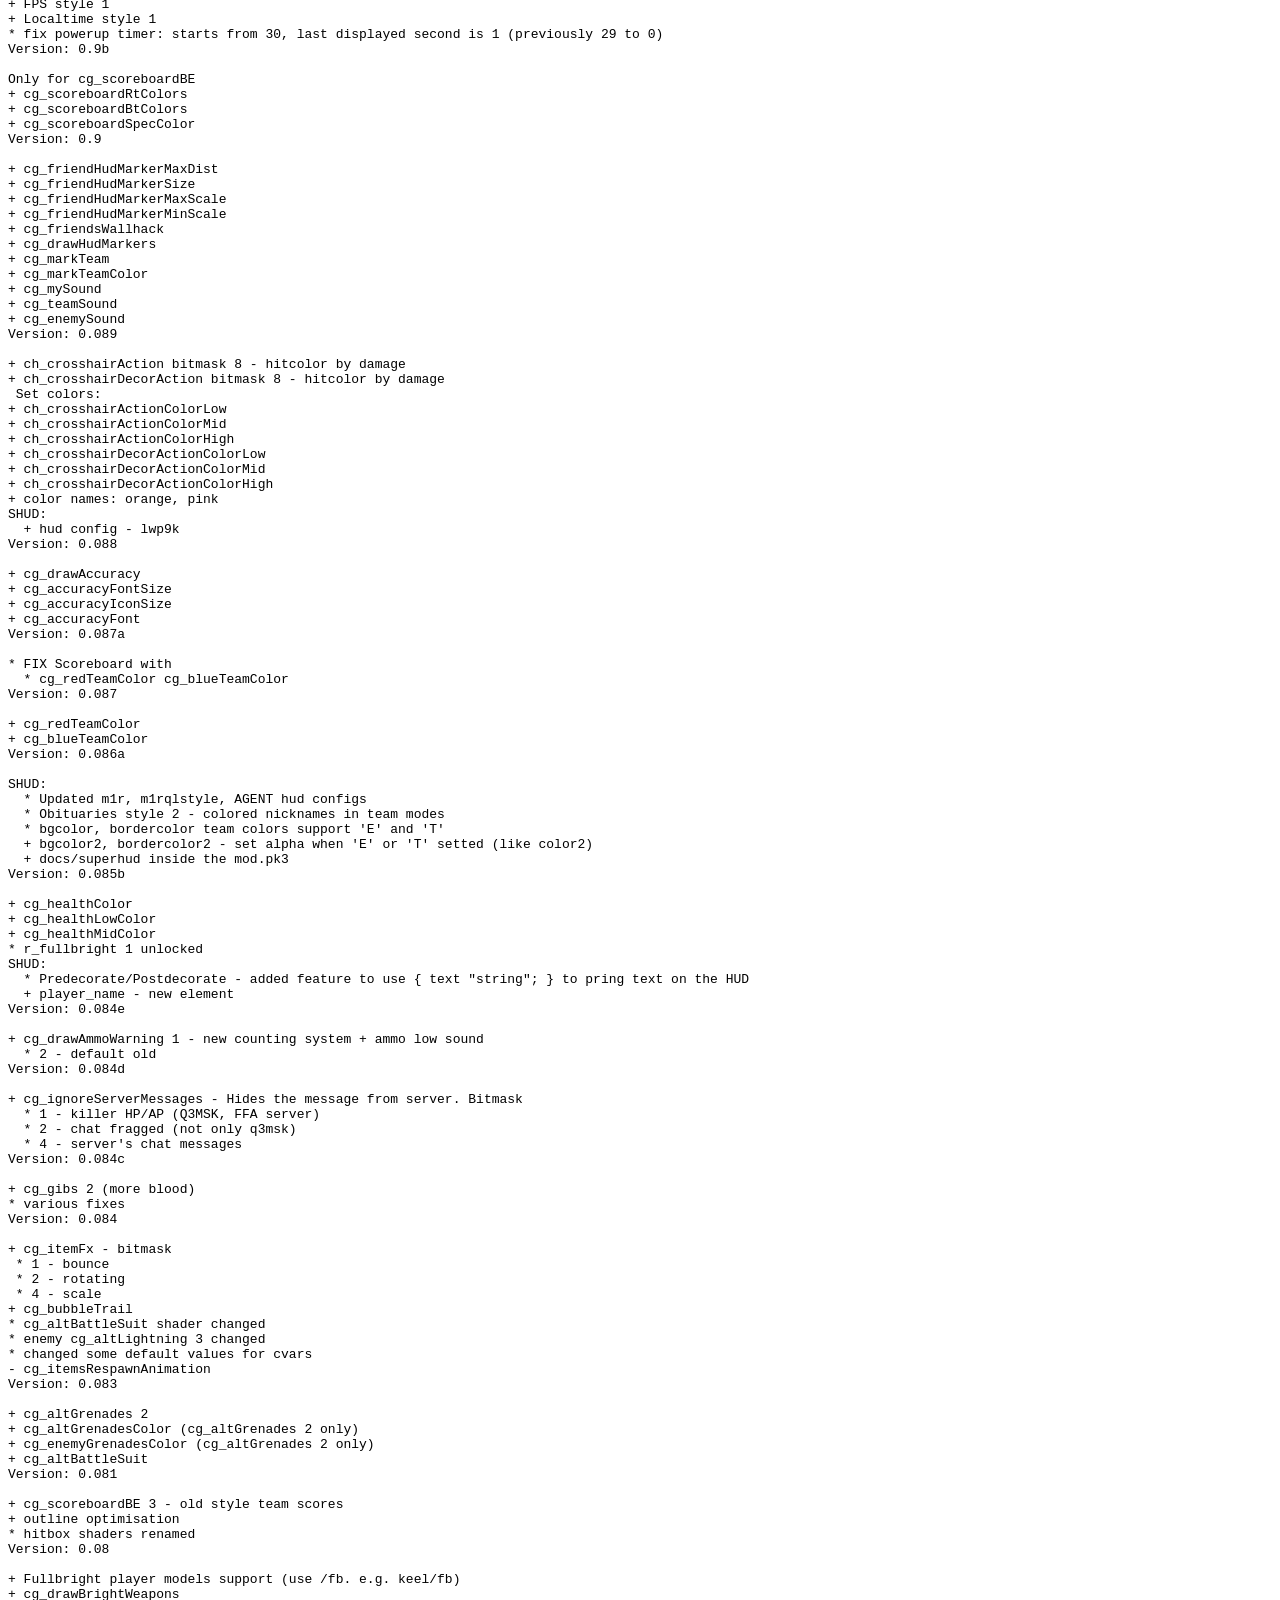
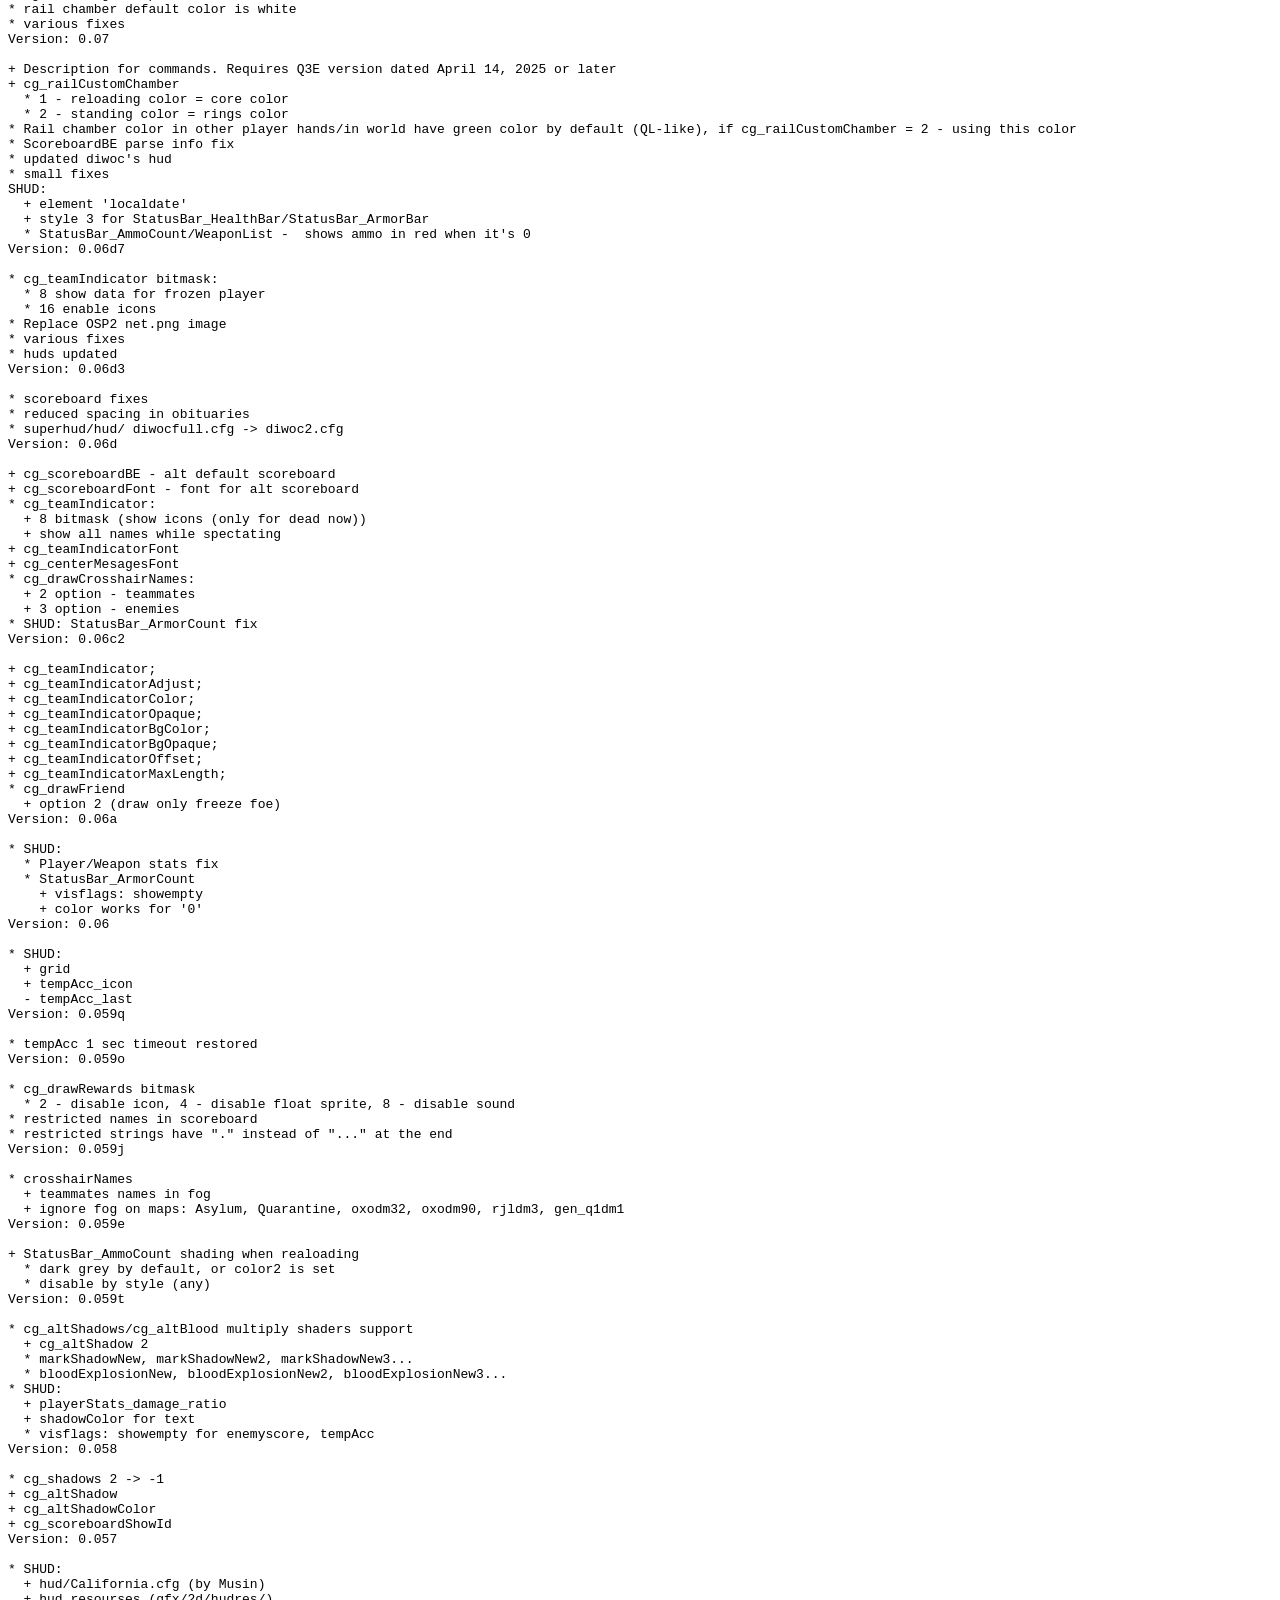
==== commit d966053c: "Enable header snow on all pages" ====
--- a/ru/index.html
+++ b/ru/index.html
@@ -169,6 +169,7 @@
 
     <script src="/scripts/language-manager.js?v=1.3"></script>
     <script src="/scripts/navigation.js?v=1.3"></script>
+    <script src="/scripts/nav-snow.js"></script>
     <script src="/scripts/index.js?v=1.6"></script>
     <script src="/scripts/support-modal.js?v=1.3"></script>
     
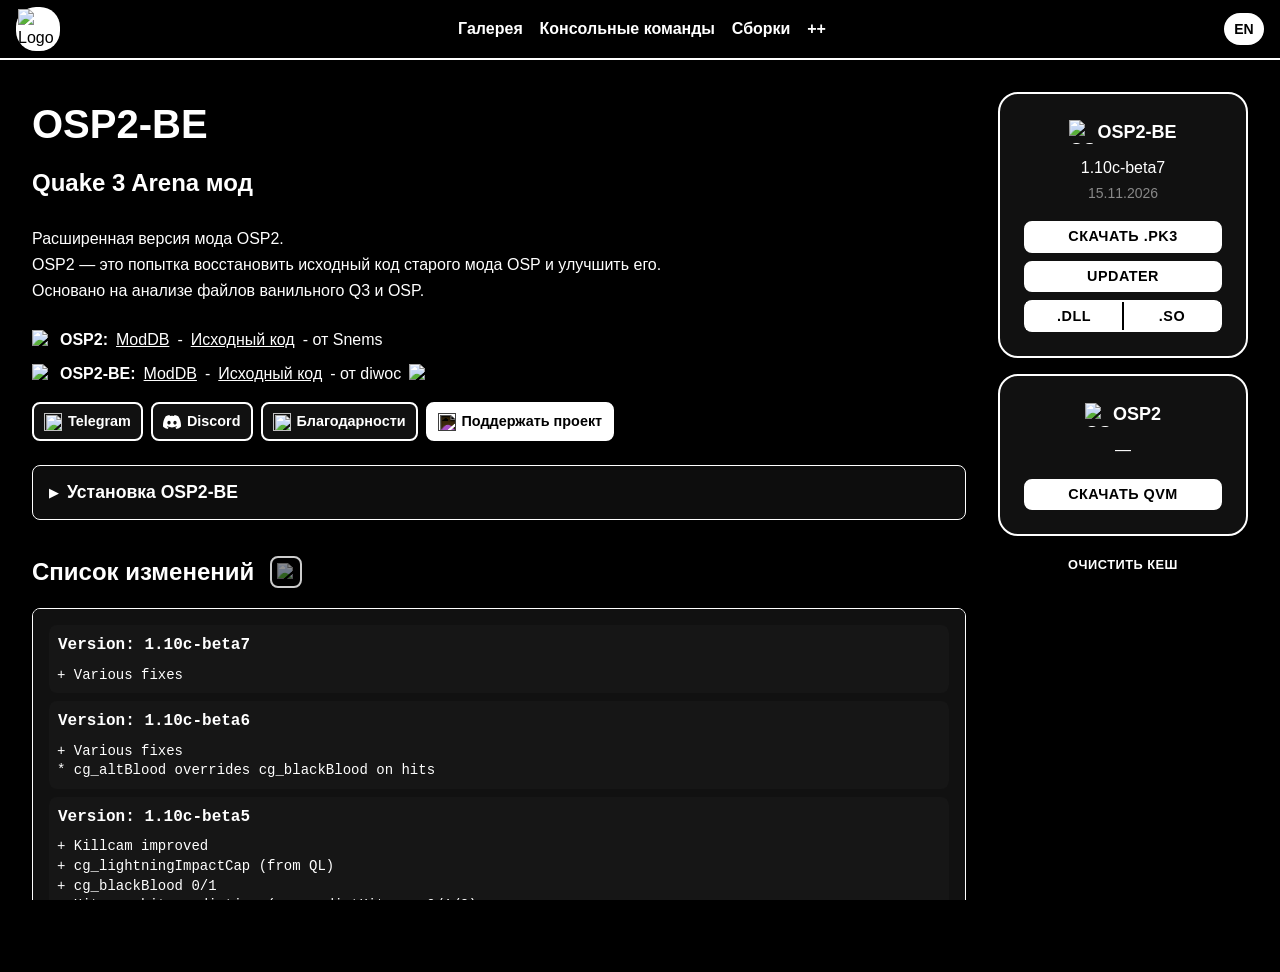
==== commit cb8f9528: "Add Discord link, restyle community buttons, re-enable support modal" ====
--- a/ru/index.html
+++ b/ru/index.html
@@ -5,7 +5,7 @@
     <meta name="viewport" content="width=device-width, initial-scale=1.0">
     <title>OSP2-BE</title>
     <link rel="icon" href="/assets/blender_180.png" type="image/png">
-    <link rel="stylesheet" href="/styles/style.css?v=1.4">
+    <link rel="stylesheet" href="/styles/style.css?v=1.5">
     <meta http-equiv="Cache-Control" content="no-cache, no-store, must-revalidate, max-age=0">
     <meta http-equiv="Pragma" content="no-cache">
     <meta http-equiv="Expires" content="0">
@@ -70,19 +70,22 @@
                                 </a>
                             </span>
                         </div>
-                        <div class="contact-row">
-                            <img src="/assets/telegram.png" alt="Telegram icon" />
-                            <strong>Сообщество:</strong>
-                            <a href="https://t.me/q3_osp2" target="_blank" rel="noopener noreferrer">Чат OSP2</a>
-                        </div>
-                        <div class="contact-row">
-                            <img src="/assets/acknowledge.png" alt="Благодарности" style="width: 20px; height: 20px; object-fit: contain;" />
-                            <strong><a href="/ru/acknowledgements.html" class="donate-link">Благодарности</a></strong>
-                        </div>
-                        <!-- <div class="contact-row">
-                            <img src="/assets/coin.png" alt="Coin icon" style="width: 20px; height: 20px; object-fit: contain;" />
-                            <strong><a href="#" onclick="openSupportModal(); return false;" class="donate-link">Поддержать проект</a></strong>
-                        </div> -->
+                        <div class="community-panel">
+
+
+                            <div class="community-links">
+
+                                <a class="community-btn" href="https://t.me/q3_osp2" target="_blank" rel="noopener noreferrer"><img class="icon-default" src="/assets/telegram.png" alt="" /><img class="mono-icon icon-hover" src="/assets/telegram-mono.svg" alt="" />Telegram</a>
+
+                                <a class="community-btn" href="https://discord.gg/wJg9gCc8n9" target="_blank" rel="noopener noreferrer"><img class="mono-icon" src="/assets/discord.svg" alt="" />Discord</a>
+
+                                <a class="community-btn" href="/ru/acknowledgements.html"><img class="mono-icon" src="/assets/acknowledge.png" alt="" />Благодарности</a>
+
+                                <a class="community-btn community-btn-support" href="#" onclick="openSupportModal(); return false;"><img class="mono-icon" src="/assets/coin.png" alt="" />Поддержать проект</a>
+
+                            </div>
+
+                        </div>
                     </div>
                 </div>
 
@@ -174,7 +177,7 @@
     <script src="/scripts/support-modal.js?v=1.3"></script>
     
     <!-- Главное модальное окно поддержки -->
-    <!-- <div class="donation-modal" id="supportModal">
+    <div class="donation-modal" id="supportModal">
         <div class="donation-modal-content">
             <button class="donation-modal-close" id="closeSupportModal">&times;</button>
             <h3>Поддержать проект</h3>
@@ -193,7 +196,7 @@
                 </div>
             </div>
         </div>
-    </div> -->
+    </div>
 
         <!-- Модальное окно DonationAlerts -->
         <div class="donation-modal" id="donationModal">
--- a/styles/style.css
+++ b/styles/style.css
@@ -0,0 +1,2950 @@
+/* ==========================================================================
+   CSS Variables
+   ========================================================================== */
+
+:root {
+    --primary-bg: #000000;
+    --text-color: #ffffff;
+    --button-bg: #ffffff;
+    --button-text: #000000;
+    --border-color: #ffffff;
+    
+  --font-family: Arial, sans-serif;
+    --spacing-xs: 4px;
+    --spacing-sm: 8px;
+    --spacing-md: 16px;
+    --spacing-lg: 24px;
+    --spacing-xl: 32px;
+    
+    --border-radius: 8px;
+    --border-radius-large: 20px;
+    
+    --transition: all 0.3s ease;
+}
+
+/* ==========================================================================
+   Reset
+   ========================================================================== */
+
+* {
+  margin: 0;
+  padding: 0;
+  box-sizing: border-box;
+}
+
+html, body {
+    height: 100%;
+    font-family: var(--font-family);
+    background-color: var(--primary-bg);
+    color: var(--text-color);
+    line-height: 1.6;
+    overflow-x: hidden; /* Prevent horizontal scroll */
+}
+
+
+/* ==========================================================================
+   Navigation
+   ========================================================================== */
+
+.navbar {
+  position: fixed;
+  top: 0;
+  left: 0;
+  right: 0;
+  height: 60px;
+  background-color: var(--primary-bg);
+  border-bottom: 2px solid var(--border-color);
+  z-index: 1000;
+  width: 100%;
+  max-width: 100vw;
+  user-select: none;
+  overflow: hidden;
+}
+
+.nav-container {
+  display: flex;
+  align-items: center;
+  justify-content: space-between;
+  height: 100%;
+    max-width: 1400px;
+    margin: 0 auto;
+    padding: 0 var(--spacing-md);
+    user-select: none;
+    position: relative;
+    z-index: 2;
+}
+
+.nav-logo {
+  flex-shrink: 0;
+    user-select: none;
+    pointer-events: auto;
+    display: flex;
+    align-items: center;
+    gap: var(--spacing-sm);
+}
+
+.logo-link {
+  display: flex;
+  align-items: center;
+  text-decoration: none;
+  color: inherit;
+  border: 2px solid transparent;
+  border-radius: var(--border-radius-large);
+}
+
+.site-link {
+  text-decoration: none;
+  color: var(--text-color);
+  font-weight: bold;
+  font-size: 0.85rem;
+  letter-spacing: 0.08em;
+  white-space: nowrap;
+  padding: calc(var(--spacing-sm) * 0.3) calc(var(--spacing-md) * 0.3);
+  border: 2px solid transparent;
+  border-radius: var(--border-radius-large);
+  transition: var(--transition);
+}
+
+.site-link:hover {
+  border: 2px solid rgba(255, 255, 255, 0.6);
+  box-shadow: 0 0 15px rgba(255, 255, 255, 0.3);
+  color: var(--text-color);
+}
+
+.logo-img {
+  width: 40px;
+  height: 40px;
+  object-fit: contain;
+    transition: var(--transition);
+}
+
+.logo-link:hover .logo-img {
+    /* Убираем квадратную тень от изображения */
+    transform: scale(1.05);
+}
+
+/* Рамка при наведении на логотип (кроме главной страницы) */
+.logo-link:hover:not(body[data-page="home"] .logo-link):not(body[data-page="index"] .logo-link) {
+    border: 2px solid rgba(255, 255, 255, 0.6);
+    box-shadow: 0 0 15px rgba(255, 255, 255, 0.3);
+    border-radius: var(--border-radius-large);
+}
+
+/* Подсветка логотипа на главной странице */
+body[data-page="home"] .logo-link,
+body[data-page="index"] .logo-link {
+    background-color: var(--button-bg);
+    color: var(--button-text);
+    border-radius: var(--border-radius-large);
+}
+
+.nav-menu {
+  display: flex;
+    gap: calc(var(--spacing-lg) * 0.3);
+  align-items: center;
+  flex: 1;
+  justify-content: center;
+}
+
+.nav-link {
+  text-decoration: none;
+    color: var(--text-color);
+  font-weight: bold;
+    padding: calc(var(--spacing-sm) * 0.3) calc(var(--spacing-md) * 0.3);
+    border-radius: var(--border-radius-large);
+    transition: var(--transition);
+  white-space: nowrap;
+}
+
+.nav-link:hover {
+    box-shadow: 0 0 0 2px rgba(255, 255, 255, 0.5), 0 4px 15px rgba(255, 255, 255, 0.3);
+    color: var(--text-color);
+}
+
+/* Gallery Header */
+.gallery-header {
+    display: flex;
+    justify-content: flex-end;
+    align-items: center;
+    margin-bottom: 0;
+    padding: 0;
+}
+
+.view-mode-toggle {
+    display: flex;
+    flex-direction: column;
+    align-items: center;
+    gap: 2px;
+    line-height: 1;
+}
+
+.toggle-label-text {
+    font-size: 0.9rem;
+    font-weight: bold;
+    color: var(--text-color);
+    margin: 0;
+    padding: 0;
+    line-height: 1;
+}
+
+/* Toggle Switch */
+.toggle-switch {
+  position: relative;
+  display: inline-block;
+}
+
+.toggle-input {
+  opacity: 0;
+  width: 0;
+  height: 0;
+}
+
+.toggle-label {
+  display: block;
+  width: 40px;
+  height: 20px;
+  background-color: #333333;
+  border-radius: 10px;
+  cursor: pointer;
+  transition: var(--transition);
+  position: relative;
+}
+
+.toggle-slider {
+  position: absolute;
+  top: 2px;
+  left: 2px;
+  width: 16px;
+  height: 16px;
+  background-color: var(--button-bg);
+  border-radius: 50%;
+  transition: var(--transition);
+}
+
+.toggle-input:checked + .toggle-label {
+  background-color: var(--button-bg);
+}
+
+.toggle-input:checked + .toggle-label .toggle-slider {
+  transform: translateX(20px);
+  background-color: #333333;
+}
+
+.nav-link.active {
+    background-color: var(--button-bg);
+    color: var(--button-text);
+}
+
+.nav-language {
+  flex-shrink: 0;
+}
+
+.lang-link {
+    background-color: var(--button-bg);
+    color: var(--button-text);
+    text-decoration: none;
+    border-radius: var(--border-radius-large);
+    padding: calc(var(--spacing-sm) * 0.3) calc(var(--spacing-md) * 0.3);
+  font-size: 14px;
+  font-weight: bold;
+    transition: var(--transition);
+  min-width: 40px;
+  height: 32px;
+  display: flex;
+  align-items: center;
+  justify-content: center;
+}
+
+.lang-link:hover {
+    background-color: #333333;
+    color: var(--text-color);
+}
+
+
+/* ==========================================================================
+   Main Content
+   ========================================================================== */
+
+.main-content {
+    margin-top: 60px;
+    padding: var(--spacing-xl);
+    max-width: 1400px;
+    margin-left: auto;
+    margin-right: auto;
+}
+
+.content-container {
+    display: grid;
+    grid-template-columns: 1fr auto;
+    gap: var(--spacing-xl);
+    align-items: start;
+    margin-bottom: var(--spacing-xl);
+}
+
+.text-section {
+    min-width: 0;
+}
+
+.main-title {
+    font-size: 2.5rem;
+  font-weight: bold;
+    margin-bottom: var(--spacing-sm);
+    color: var(--text-color);
+}
+
+.subtitle {
+    font-size: 1.5rem;
+    margin-bottom: var(--spacing-lg);
+    color: var(--text-color);
+}
+
+.description {
+    font-size: 16px;
+    margin-bottom: var(--spacing-lg);
+    color: var(--text-color);
+}
+
+.contact-info {
+    margin-top: var(--spacing-lg);
+    position: relative;
+    z-index: 1;
+}
+
+.contact-info .contact-row {
+  display: flex;
+  align-items: center;
+  gap: var(--spacing-sm);
+  margin-bottom: var(--spacing-sm);
+  flex-wrap: wrap;
+}
+
+.contact-info .contact-row img {
+    width: 20px;
+    height: 20px;
+  object-fit: contain;
+}
+
+/* Email link next to author */
+.contact-email {
+    display: inline-flex;
+    align-items: center;
+}
+
+.contact-email-link {
+    display: inline-flex;
+    align-items: center;
+    gap: var(--spacing-sm);
+    text-decoration: underline;
+}
+
+.contact-email-text {
+    display: none; /* shown on mobile */
+}
+
+.contact-email-icon {
+    width: 16px;
+    height: 16px;
+    object-fit: contain;
+    vertical-align: middle;
+}
+
+
+/* Общий стиль для всех ссылок на главной странице */
+.contact-info .contact-row a,
+.donate-link {
+    color: var(--text-color);
+    text-decoration: underline;
+    cursor: pointer;
+}
+
+.contact-info .contact-row a:hover,
+.donate-link:hover {
+    color: #000000;
+    text-shadow: 0 0 8px #ffffff;
+    text-decoration: none;
+}
+
+.contact-info .contact-row a:hover img {
+    filter: brightness(1.2) contrast(1.1);
+    box-shadow: 0 0 8px #ffffff, inset 0 0 8px rgba(255, 255, 255, 0.3);
+}
+
+/* ==========================================================================
+   Download Section
+   ========================================================================== */
+
+.download-section {
+  min-width: 250px;
+}
+
+/* Турнир и OSP2-BE — две карточки друг под другом */
+.download-cards-equal {
+    display: flex;
+    flex-direction: column;
+    gap: var(--spacing-md);
+}
+
+.download-card {
+    background-color: #111111;
+    border: 2px solid var(--border-color);
+    border-radius: var(--border-radius-large);
+    padding: var(--spacing-lg);
+  text-align: center;
+}
+
+.download-card .download-button {
+    background: var(--button-bg);
+    color: var(--button-text);
+    padding: calc(var(--spacing-sm) * 0.3) calc(var(--spacing-md) * 0.3);
+    border: 2px solid var(--border-color);
+    border-radius: var(--border-radius);
+    text-decoration: none;
+    font-weight: bold;
+    font-size: 0.9rem;
+    transition: var(--transition);
+    display: block;
+    width: 100%;
+    text-align: center;
+    text-transform: uppercase;
+    letter-spacing: 0.5px;
+    margin-bottom: var(--spacing-sm);
+    box-sizing: border-box;
+}
+
+.download-card .download-button:last-child {
+    margin-bottom: 0;
+}
+
+.download-card .download-button-split:last-child {
+    margin-bottom: 0;
+}
+
+/* Двойная кнопка в карточке — тот же стиль, что и .download-button */
+.download-card .download-button-split .split-button-left,
+.download-card .download-button-split .split-button-right {
+    background: var(--button-bg);
+    color: var(--button-text);
+}
+
+.download-card .download-button-split .split-button-left:hover,
+.download-card .download-button-split .split-button-right:hover {
+    background: var(--border-color);
+    color: var(--primary-bg);
+    box-shadow: 0 4px 15px rgba(255, 255, 255, 0.5);
+}
+
+.download-card .download-button-split .split-button-left {
+    border-right: 1px solid #000;
+}
+
+.download-card .download-button-split .split-button-right {
+    border-left: 1px solid #000;
+}
+
+/* Свечение только у наведённой половины: не светить весь блок, не обрезать тень */
+.download-card .download-button-split:hover {
+    box-shadow: none;
+}
+
+.download-card .download-button-split {
+    overflow: visible;
+}
+
+.download-card .download-button-split .split-button-icon {
+    height: 2em;
+    width: auto;
+    vertical-align: middle;
+    margin-right: 0;
+}
+
+.download-card .download-button:hover {
+    background: var(--border-color);
+    color: var(--primary-bg);
+    box-shadow: 0 4px 15px rgba(255, 255, 255, 0.5);
+}
+
+.download-card .download-button-so {
+    background: #363636;
+    color: var(--text-color);
+    border-color: #000000;
+}
+
+.download-card .download-button-so:hover {
+    background: #fdfdfd;
+    color: #000000;
+    box-shadow: 0 4px 15px rgba(136, 136, 136, 0.5);
+}
+
+/* Двойная кнопка для .dll и .so */
+.download-button-split {
+    display: flex;
+    width: 100%;
+    border-radius: var(--border-radius);
+    overflow: hidden;
+    border: 2px solid var(--border-color);
+    margin-bottom: var(--spacing-sm);
+    box-shadow: 0 0 0 rgba(255, 255, 255, 0);
+    transition: var(--transition);
+}
+
+.download-button-split:hover {
+    box-shadow: 0 4px 15px rgba(255, 255, 255, 0.5);
+}
+
+.download-button-split .split-button-left,
+.download-button-split .split-button-right {
+    flex: 1;
+    background: #363636;
+    color: var(--text-color);
+    padding: calc(var(--spacing-sm) * 0.3) calc(var(--spacing-md) * 0.3);
+    text-decoration: none;
+    font-weight: bold;
+    font-size: 0.9rem;
+    transition: var(--transition);
+    text-align: center;
+    text-transform: uppercase;
+    letter-spacing: 0.5px;
+    box-sizing: border-box;
+    border: none;
+    cursor: pointer;
+    font-family: inherit;
+}
+
+.download-button-split .split-button-left {
+    border-right: 1px solid var(--border-color);
+}
+
+.download-button-split .split-button-right {
+    border-left: 1px solid var(--border-color);
+}
+
+.download-button-split .split-button-left:hover,
+.download-button-split .split-button-right:hover {
+    background: #fdfdfd;
+    color: #000000;
+}
+
+.clear-cache-button {
+    background: #000000;
+    color: white;
+    padding: calc(var(--spacing-sm) * 0.3) calc(var(--spacing-md) * 0.3);
+    border: 2px solid #000000;
+    border-radius: var(--border-radius);
+    text-decoration: none;
+    font-weight: bold;
+    font-size: 0.8rem;
+    transition: var(--transition);
+    display: block;
+    text-transform: uppercase;
+    letter-spacing: 0.5px;
+    margin: var(--spacing-md) auto 0;
+    cursor: pointer;
+    width: fit-content;
+}
+
+.clear-cache-button:hover {
+    background: #000000;
+    border-color: #ffffff;
+    box-shadow: 0 4px 15px rgba(255, 255, 255, 0.3);
+    color: white;
+}
+
+.clear-cache-button:active {
+    background: #ffffff;
+    color: black;
+}
+
+.download-title {
+    font-size: 18px;
+    margin-bottom: var(--spacing-sm);
+    color: var(--text-color);
+    display: flex;
+    align-items: center;
+    justify-content: center;
+    gap: 4px;
+}
+
+.download-title-icon {
+    width: 24px !important;
+    height: 24px !important;
+    max-width: 24px !important;
+    max-height: 24px !important;
+    object-fit: contain;
+    flex-shrink: 0;
+}
+
+.version-text {
+    font-size: 16px;
+    margin-bottom: 0;
+    color: var(--text-color);
+}
+
+.version-date {
+    font-size: 14px;
+    margin-top: 2px;
+    margin-bottom: var(--spacing-md);
+    color: var(--text-muted, #888);
+}
+
+/* Отступ до кнопок, когда после версии нет даты (OSP2) */
+.download-card .version-text.version-text-standalone {
+    margin-bottom: var(--spacing-md);
+}
+
+.download-button {
+    background: var(--button-bg);
+    color: var(--button-text);
+    padding: calc(var(--spacing-sm) * 0.3) calc(var(--spacing-md) * 0.3);
+    border: 2px solid var(--border-color);
+    border-radius: var(--border-radius);
+    text-decoration: none;
+    font-weight: bold;
+    font-size: 0.9rem;
+    transition: var(--transition);
+    display: inline-block;
+    text-transform: uppercase;
+    letter-spacing: 0.5px;
+}
+
+.download-button:hover {
+    background: var(--border-color);
+    color: var(--primary-bg);
+    box-shadow: 0 4px 15px rgba(255, 255, 255, 0.5);
+}
+
+/* ==========================================================================
+   Changelog Section
+   ========================================================================== */
+
+.changelog-section {
+    margin-top: var(--spacing-xl);
+}
+
+.changelog-header {
+    display: flex;
+    align-items: center;
+    gap: var(--spacing-md);
+    margin-bottom: var(--spacing-md);
+    flex-wrap: wrap;
+    min-height: 40px;
+}
+
+.changelog-title {
+    font-size: 1.5rem;
+    margin-bottom: 0;
+    color: var(--text-color);
+}
+
+.changelog-search-toggle {
+    background: transparent;
+    border: 2px solid var(--border-color);
+    color: var(--text-color);
+    cursor: pointer;
+    padding: calc(var(--spacing-sm) * 0.5);
+    border-radius: var(--border-radius);
+    transition: var(--transition);
+    opacity: 0.8;
+    display: flex;
+    align-items: center;
+    justify-content: center;
+    width: 32px;
+    height: 32px;
+}
+
+.changelog-search-toggle img {
+    width: 18px;
+    height: 18px;
+    opacity: 0.7;
+    object-fit: contain;
+}
+
+.changelog-search-toggle:hover {
+    opacity: 1;
+    border-color: var(--text-color);
+    background: rgba(255, 255, 255, 0.1);
+}
+
+.changelog-search-toggle:hover img {
+    opacity: 1;
+}
+
+.changelog-search-section {
+    display: flex;
+    align-items: center;
+    gap: var(--spacing-md);
+    flex: 1;
+    min-width: 300px;
+}
+
+.changelog-search-section.hidden {
+    display: none;
+}
+
+.changelog-search-section .search-container {
+    flex: 1;
+    height: 40px;
+    min-width: 200px;
+    padding-left: var(--spacing-md);
+}
+
+.changelog-search-section .search-input {
+    padding-left: 0;
+}
+
+.changelog-search-section .search-stats {
+    white-space: nowrap;
+    font-size: 0.85rem;
+}
+
+.changelog-container {
+    max-height: 300px;
+    overflow-y: auto;
+    border: 1px solid var(--border-color);
+    border-radius: var(--border-radius);
+    padding: var(--spacing-md);
+    background-color: #111111;
+}
+
+.changelog-content {
+    font-family: monospace;
+    font-size: 14px;
+    line-height: 1.4;
+    color: var(--text-color);
+}
+
+.changelog-content .version-block {
+    white-space: pre-wrap;
+}
+
+.version-block {
+    margin-bottom: var(--spacing-sm);
+    padding: var(--spacing-sm);
+    border-radius: var(--border-radius);
+    background: rgba(255, 255, 255, 0.02);
+}
+
+.version-block:last-child {
+    margin-bottom: 0;
+}
+
+.version-block.hidden {
+    display: none;
+}
+
+.version-header {
+    font-weight: bold;
+    font-size: 1rem;
+    color: var(--text-color);
+    margin-bottom: var(--spacing-sm);
+    border: 1px solid transparent;
+    border-radius: var(--border-radius);
+    transition: var(--transition);
+    cursor: help;
+    display: inline-block;
+}
+
+.version-header:hover {
+    border-color: rgba(255, 255, 255, 0.5);
+    box-shadow: 0 0 15px rgba(255, 255, 255, 0.3);
+    background: rgba(255, 255, 255, 0.05);
+}
+
+/* ==========================================================================
+   Commands Page
+   ========================================================================== */
+
+/* Search Section */
+.search-section {
+    margin-bottom: var(--spacing-xl);
+    padding: var(--spacing-md);
+    background: rgba(255, 255, 255, 0.05);
+    border: 2px solid var(--border-color);
+    border-radius: var(--border-radius-large);
+}
+
+.search-container {
+    position: relative;
+    display: flex;
+    align-items: center;
+    width: 100%;
+    height: 60px;
+    background: var(--primary-bg);
+    border: 2px solid var(--border-color);
+    border-radius: var(--border-radius);
+    transition: var(--transition);
+}
+
+.search-container:focus-within {
+    border-color: var(--text-color);
+    box-shadow: 0 0 15px rgba(255, 255, 255, 0.3);
+}
+
+.search-icon {
+    width: 20px;
+    height: 20px;
+    margin: 0 var(--spacing-md);
+    opacity: 0.7;
+    object-fit: contain;
+}
+
+.search-input {
+    flex: 1;
+    height: 100%;
+    padding: 0;
+    font-size: 1rem;
+    background: transparent;
+    color: var(--text-color);
+    border: none;
+    outline: none;
+    font-family: inherit;
+}
+
+.search-input::placeholder {
+    color: var(--text-color);
+    opacity: 0.5;
+}
+
+.clear-search-btn {
+    background: transparent;
+    border: none;
+    color: var(--text-color);
+    font-size: 1.5rem;
+    cursor: pointer;
+    padding: var(--spacing-sm);
+    margin-right: var(--spacing-sm);
+    border-radius: 50%;
+    transition: var(--transition);
+    opacity: 0.7;
+}
+
+.clear-search-btn:hover {
+    background: rgba(255, 255, 255, 0.1);
+    opacity: 1;
+}
+
+.search-stats {
+    text-align: center;
+    color: var(--text-color);
+    font-size: 0.9rem;
+    opacity: 0.8;
+}
+
+/* Hidden command blocks */
+.command-block.hidden {
+    display: none;
+}
+
+/* Search highlight */
+.search-highlight {
+    background-color: #ffffff;
+    color: #000000;
+    font-weight: bold;
+    padding: 0;
+    border-radius: 2px;
+}
+
+/* Browser text selection */
+::selection {
+    background-color: #ffffff;
+    color: #000000;
+}
+
+::-moz-selection {
+    background-color: #ffffff;
+    color: #000000;
+}
+
+.commands-container {
+    max-width: 1400px;
+    margin: 0 auto;
+    padding: var(--spacing-sm) var(--spacing-lg);
+}
+
+.commands-title {
+    font-size: 2.5rem;
+    font-weight: bold;
+    margin-bottom: var(--spacing-xl);
+    color: var(--text-color);
+    text-align: center;
+}
+
+.commands-content {
+    margin-top: 0;
+}
+
+.command-block {
+  margin-bottom: 20px;
+  padding: 15px;
+  line-height: 1.2;
+  overflow: visible;
+  background-color: rgba(255, 255, 255, 0.05);
+  border-radius: 15px;
+}
+
+.command-line {
+  display: grid;
+  grid-template-columns: auto auto 1fr;
+  gap: 0;
+  align-items: start;
+}
+
+.command-part {
+  grid-column: 1;
+  white-space: nowrap;
+}
+
+.command-separator {
+  grid-column: 2;
+  white-space: nowrap;
+  margin-right: 0.5em;
+}
+
+.command-description {
+  grid-column: 3;
+  position: relative;
+  cursor: pointer;
+}
+
+.command-block {
+  transition: all 0.2s ease;
+  border: 2px solid transparent;
+  border-radius: 6px;
+  cursor: pointer;
+}
+
+.command-block:hover:not(:has(.command-name:hover)) {
+  background-color: rgba(255, 255, 255, 0.05);
+  border-color: rgba(255, 255, 255, 0.6);
+  box-shadow: 0 0 15px rgba(255, 255, 255, 0.3);
+}
+
+/* Мобильная версия команд без умного отступа */
+.command-line.mobile-layout {
+  display: block;
+}
+
+.command-line.mobile-layout .command-part {
+  display: block;
+  margin-bottom: 0.5em;
+}
+
+.command-line.mobile-layout .command-separator {
+  display: none;
+}
+
+.command-line.mobile-layout .command-description {
+  display: block;
+  margin-left: 0;
+}
+
+.description-text {
+  display: block;
+    padding-left: calc(var(--command-width, 0px) + 1ch);
+    margin-left: calc(-1 * (var(--command-width, 0px) + 1ch));
+}
+
+.command-block code.command-name {
+    color: #ffcc00;
+  font-weight: bold;
+  border: 2px solid transparent;
+  border-radius: 6px;
+  padding: 0 4px;
+  cursor: pointer;
+  user-select: none;
+  -webkit-user-select: none;
+  -moz-user-select: none;
+  -ms-user-select: none;
+  touch-action: manipulation;
+  z-index: 1;
+  position: relative;
+}
+
+.command-block code.command-arg {
+    color: #00ff00;
+}
+
+code.command-name:hover,
+code.command-name:focus {
+  border-color: rgba(255, 255, 255, 0.6);
+  box-shadow: 0 0 15px rgb(80, 80, 80);
+  outline: none;
+  z-index: 10;
+  position: relative;
+}
+
+code.command-name.copied-flash {
+  background-color: rgba(255,255,255,0.1);
+  transition: background-color 0.2s ease;
+}
+
+code.command-name:active {
+  transform: scale(0.98);
+  background-color: rgba(255,255,255,0.05);
+}
+
+code {
+  background-color: #333;
+  padding: 5px;
+  font-family: monospace;
+  color: inherit;
+}
+
+.copy-hint {
+  margin-bottom: 10px;
+  color: #bbb;
+  font-size: 0.95rem;
+}
+
+.copy-toast {
+  position: fixed;
+  z-index: 20000;
+  background: rgba(0,0,0,0.9);
+  color: white;
+  border: 1px solid rgba(255,255,255,0.6);
+  border-radius: 8px;
+  padding: 6px 10px;
+  font-size: 13px;
+  pointer-events: none;
+  box-shadow: 0 0 15px rgb(80, 80, 80);
+  transform: translate(10px, -10px);
+}
+
+/* ==========================================================================
+   Large Screen Optimizations
+   ========================================================================== */
+
+/* For very wide screens (1440px+) */
+@media (min-width: 1440px) {
+    .nav-container {
+        max-width: 1600px;
+    }
+    
+    .main-content {
+        max-width: 1600px;
+    }
+    
+    .commands-container,
+    .gallery-container,
+    .compilations-container {
+        max-width: 1600px;
+    }
+    
+    .thumbnails-container {
+        max-height: 300px;
+    }
+}
+
+/* For ultra-wide screens (1920px+) */
+@media (min-width: 1920px) {
+    .nav-container {
+        max-width: 1800px;
+    }
+    
+    .main-content {
+        max-width: 1800px;
+    }
+    
+    .commands-container,
+    .gallery-container,
+    .compilations-container {
+        max-width: 1800px;
+    }
+    
+    .thumbnails-container {
+        max-height: 350px;
+    }
+}
+
+/* ==========================================================================
+   Installation Section Responsive
+   ========================================================================== */
+
+@media (max-width: 768px) {
+    .installation-toggle {
+        padding: var(--spacing-sm);
+    }
+
+    .installation-toggle h3 {
+        font-size: 1rem;
+    }
+}
+
+/* ==========================================================================
+   Responsive Design
+   ========================================================================== */
+
+@media (max-width: 768px) {
+    .nav-container {
+        padding: 0 var(--spacing-sm);
+        gap: calc(var(--spacing-sm) * 0.3);
+    }
+    
+    .nav-menu {
+        gap: calc(var(--spacing-md) * 0.3);
+    }
+    
+    .nav-link {
+        font-size: 0.9rem;
+        padding: calc(var(--spacing-sm) * 0.3) calc(var(--spacing-md) * 0.3);
+    }
+    
+    .lang-link {
+        font-size: 0.8rem;
+        padding: var(--spacing-xs) var(--spacing-sm);
+        min-width: 32px;
+        height: 28px;
+    }
+    
+    .main-content {
+        padding: var(--spacing-md);
+    }
+    
+    .content-container {
+        display: flex;
+        flex-direction: column;
+        align-items: stretch;
+        gap: calc(var(--spacing-lg) * 0.3);
+    }
+
+    /* Home page mobile order: intro -> downloads -> installation */
+    .text-section {
+        display: contents;
+    }
+
+    .home-intro {
+        order: 1;
+    }
+
+    .download-section {
+        order: 2;
+        width: 100%;
+    }
+
+    .installation-section {
+        order: 3;
+        margin-top: 0;
+    }
+
+    .changelog-section {
+        order: 4;
+        width: 100%;
+    }
+
+    /* Put email link on its own line on mobile */
+    .contact-email {
+        flex-basis: 100%;
+        width: 100%;
+        margin-top: 2px;
+    }
+
+    .contact-email-text {
+        display: inline;
+    }
+    
+    .download-section {
+        min-width: auto;
+    }
+    
+    .main-title {
+        font-size: 2rem;
+    }
+    
+    .subtitle {
+        font-size: 1.25rem;
+    }
+    
+    /* Commands page mobile styles */
+    .commands-container {
+        padding: var(--spacing-md);
+    }
+    
+    .commands-title {
+        font-size: 2rem;
+        margin-bottom: var(--spacing-lg);
+    }
+    
+    .command-block {
+        padding: var(--spacing-md);
+        margin-bottom: var(--spacing-md);
+    }
+    
+    /* Compilations page mobile styles */
+    .compilations-container {
+        padding: var(--spacing-md);
+    }
+    
+    .compilations-title {
+        font-size: 2rem;
+        margin-bottom: var(--spacing-lg);
+    }
+    
+    .compilations-grid {
+        grid-template-columns: 1fr;
+        gap: calc(var(--spacing-lg) * 0.3);
+    }
+    
+    .compilation-card {
+        padding: var(--spacing-lg);
+        width: 100%;
+        max-width: 100%;
+        box-sizing: border-box;
+    }
+    
+    .compilation-title {
+        font-size: 1.3rem;
+        word-break: keep-all;
+        hyphens: none;
+    }
+    
+    .compilation-header {
+        flex-direction: column;
+        align-items: flex-start;
+        gap: calc(var(--spacing-md) * 0.3);
+    }
+    
+    .compilation-header .download-button {
+        width: 100%;
+        text-align: center;
+        padding: var(--spacing-md);
+        font-size: 1rem;
+    }
+    
+    .compilation-description {
+        min-height: auto;
+    }
+    
+    .compilation-description p {
+        word-wrap: break-word;
+        hyphens: auto;
+    }
+    
+    .screenshots-grid {
+        display: grid;
+        grid-template-columns: repeat(2, 1fr);
+        gap: calc(var(--spacing-sm) * 0.5);
+        padding: var(--spacing-sm) var(--spacing-sm) var(--spacing-sm) var(--spacing-sm);
+    }
+    
+    .compilation-flag {
+        top: var(--spacing-sm);
+        right: var(--spacing-sm);
+    }
+    
+    .flag-icon {
+        width: 24px;
+        height: 24px;
+    }
+    
+    /* Gallery page mobile styles */
+    .gallery-container {
+        padding: var(--spacing-md);
+    }
+    
+    .gallery-title {
+        font-size: 2rem;
+    }
+    
+    .gallery-slider {
+        flex-direction: column;
+        gap: calc(var(--spacing-md) * 0.3);
+    }
+    
+    .slider-btn {
+        width: 40px;
+        height: 40px;
+        font-size: 1.2rem;
+    }
+    
+    .thumbnails-container {
+        max-height: 65vh;
+        min-height: 220px;
+    }
+    
+    .thumbnail {
+        width: 60px;
+        height: 60px;
+    }
+    
+    .grid-container {
+        grid-template-columns: repeat(auto-fill, minmax(150px, 1fr));
+        gap: calc(var(--spacing-sm) * 0.3);
+    }
+    
+    .grid-container .thumbnail {
+        height: 120px;
+    }
+    
+    .fullscreen-controls {
+        top: 10px;
+        right: 10px;
+        gap: calc(var(--spacing-sm) * 0.3);
+    }
+    
+    .fullscreen-btn {
+        width: 40px;
+        height: 40px;
+        font-size: 1.2rem;
+    }
+    
+    /* Mobile touch improvements */
+    .gallery-main-image {
+        touch-action: pan-y;
+        user-select: none;
+        -webkit-user-select: none;
+        -webkit-touch-callout: none;
+    }
+    
+    .fullscreen-image {
+        touch-action: pan-y;
+        user-select: none;
+        -webkit-user-select: none;
+        -webkit-touch-callout: none;
+    }
+    
+    /* Hide slider buttons on mobile in main view */
+    .gallery-slider .slider-btn {
+        display: none;
+    }
+}
+
+@media (max-width: 480px) {
+    .navbar {
+        height: 50px;
+    }
+    
+    .nav-container {
+        padding: 0 var(--spacing-sm);
+        gap: calc(var(--spacing-sm) * 0.3);
+    }
+    
+    .nav-menu {
+        gap: calc(var(--spacing-sm) * 0.3);
+    }
+    
+    .nav-link {
+        font-size: 0.8rem;
+        padding: calc(var(--spacing-sm) * 0.3) calc(var(--spacing-md) * 0.3);
+    }
+    
+    .lang-link {
+        font-size: 0.7rem;
+        padding: 4px 6px;
+        min-width: 28px;
+        height: 24px;
+    }
+    
+    .main-content {
+        margin-top: 50px;
+        padding: var(--spacing-sm);
+    }
+    
+    .logo-img {
+        width: 32px;
+        height: 32px;
+    }
+
+    .site-link {
+        font-size: 0.7rem;
+        letter-spacing: 0.04em;
+        padding: 2px 4px;
+    }
+    
+    .lang-link {
+        font-size: 12px;
+        padding: var(--spacing-sm);
+        min-width: 32px;
+        height: 28px;
+    }
+    
+    /* Commands page mobile styles */
+    .commands-container {
+        padding: var(--spacing-sm);
+    }
+    
+    .commands-title {
+        font-size: 1.8rem;
+        margin-bottom: var(--spacing-lg);
+    }
+    
+    .command-block {
+        padding: var(--spacing-sm);
+        margin-bottom: var(--spacing-sm);
+    }
+    
+    .command-line {
+        display: block;
+    }
+    
+    .command-line .command-part {
+        display: block;
+        margin-bottom: 0.5em;
+    }
+    
+    .command-line .command-separator {
+        display: none;
+    }
+    
+    .command-line .command-description {
+        display: block;
+        margin-left: 0;
+    }
+    
+    /* Compilations page mobile styles */
+    .compilations-container {
+        padding: var(--spacing-sm);
+    }
+    
+    .compilations-title {
+        font-size: 1.8rem;
+        margin-bottom: var(--spacing-lg);
+    }
+    
+    .compilations-grid {
+        grid-template-columns: 1fr;
+        gap: calc(var(--spacing-md) * 0.3);
+    }
+    
+    .compilation-card {
+        padding: var(--spacing-md);
+        width: 100%;
+        max-width: 100%;
+        box-sizing: border-box;
+        margin: 0;
+    }
+    
+    .compilation-title {
+        font-size: 1.2rem;
+        line-height: 1.3;
+        word-break: keep-all;
+        hyphens: none;
+    }
+    
+    .compilation-header {
+        flex-direction: column;
+        align-items: flex-start;
+        gap: calc(var(--spacing-sm) * 0.3);
+    }
+    
+    .compilation-header .download-button {
+        width: 100%;
+        text-align: center;
+        padding: calc(var(--spacing-sm) * 0.3) calc(var(--spacing-md) * 0.3);
+        font-size: 0.9rem;
+    }
+    
+    .compilation-description {
+        min-height: auto;
+        font-size: 0.9rem;
+    }
+    
+    .compilation-description p {
+        word-wrap: break-word;
+        hyphens: auto;
+        line-height: 1.4;
+    }
+    
+    .compilation-author {
+        font-size: 0.8rem;
+        margin-bottom: var(--spacing-md);
+    }
+    
+    .screenshots-grid {
+        display: grid;
+        grid-template-columns: repeat(2, 1fr);
+        gap: calc(var(--spacing-sm) * 0.5);
+        padding: var(--spacing-sm) var(--spacing-sm) var(--spacing-sm) var(--spacing-sm);
+    }
+    
+    .screenshot-item {
+        width: 100%;
+        height: 80px;
+    }
+    
+    .compilation-flag {
+        top: var(--spacing-sm);
+        right: var(--spacing-sm);
+    }
+    
+    .flag-icon {
+        width: 20px;
+        height: 20px;
+    }
+}
+
+@media (max-width: 360px) {
+    .nav-link {
+        font-size: 0.7rem;
+        padding: calc(var(--spacing-sm) * 0.3) calc(var(--spacing-md) * 0.3);
+    }
+    
+    .lang-link {
+        font-size: 0.6rem;
+        padding: 3px 5px;
+        min-width: 24px;
+        height: 20px;
+    }
+    
+    .nav-menu {
+        gap: calc(var(--spacing-sm) * 0.3);
+    }
+    
+    .nav-container {
+        padding: 0 var(--spacing-xs);
+        gap: var(--spacing-xs);
+        flex-wrap: nowrap;
+        overflow-x: auto;
+    }
+    
+    /* Ensure content is visible on very small screens */
+    .main-content {
+        padding: var(--spacing-sm);
+        margin-top: 50px;
+    }
+    
+    .commands-container,
+    .compilations-container,
+    .gallery-container {
+        padding: var(--spacing-sm);
+    }
+    
+    .contact-info {
+        font-size: 0.9rem;
+    }
+    
+    .contact-info .contact-row {
+        flex-wrap: wrap;
+        gap: calc(var(--spacing-sm) * 0.3);
+    }
+    
+    .compilation-card {
+        padding: var(--spacing-sm);
+        width: 100%;
+        max-width: 100%;
+        box-sizing: border-box;
+        margin: 0;
+    }
+    
+    .compilation-title {
+        font-size: 1.1rem;
+        line-height: 1.2;
+        word-break: keep-all;
+        hyphens: none;
+    }
+    
+    .compilation-header {
+        flex-direction: column;
+        align-items: flex-start;
+        gap: calc(var(--spacing-sm) * 0.3);
+    }
+    
+    .compilation-header .download-button {
+        width: 100%;
+        text-align: center;
+        padding: var(--spacing-sm);
+        font-size: 0.8rem;
+    }
+    
+    .compilation-description {
+        font-size: 0.85rem;
+        line-height: 1.3;
+    }
+    
+    .compilation-description p {
+        word-wrap: break-word;
+        hyphens: auto;
+    }
+    
+    .compilation-author {
+        font-size: 0.75rem;
+    }
+    
+    .screenshots-grid {
+        display: grid;
+        grid-template-columns: repeat(2, 1fr);
+        gap: calc(var(--spacing-sm) * 0.5);
+        padding: var(--spacing-sm) var(--spacing-sm) var(--spacing-sm) var(--spacing-sm);
+    }
+    
+    .screenshot-item {
+        width: 100%;
+        height: 70px;
+    }
+    
+    .flag-icon {
+        width: 18px;
+        height: 18px;
+    }
+}
+
+/* ==========================================================================
+   Gallery Styles
+   ========================================================================== */
+
+.gallery-container {
+    max-width: 1400px;
+    margin: 0 auto;
+    padding: var(--spacing-sm) var(--spacing-lg);
+}
+
+.gallery-title {
+    text-align: center;
+    margin-bottom: var(--spacing-xl);
+    font-size: 2.5rem;
+    color: var(--text-color);
+}
+
+
+/* Main Gallery View */
+.main-gallery {
+    display: block;
+}
+
+.gallery-slider {
+    display: flex;
+    align-items: center;
+    justify-content: center;
+    gap: calc(var(--spacing-lg) * 0.3);
+    margin-bottom: var(--spacing-lg);
+}
+
+.gallery-image-container {
+    position: relative;
+    max-width: 800px;
+    max-height: 600px;
+    overflow: hidden;
+    border-radius: var(--border-radius);
+    box-shadow: 0 4px 20px rgba(255, 255, 255, 0.1);
+}
+
+.gallery-main-image {
+    width: 100%;
+    height: auto;
+    max-height: 600px;
+    object-fit: contain;
+    cursor: pointer;
+    transition: var(--transition);
+}
+
+.gallery-main-image:hover {
+    box-shadow: 0 4px 15px rgba(255, 255, 255, 0.5);
+}
+
+.image-info {
+    position: absolute;
+    bottom: 0;
+    left: 0;
+    right: 0;
+    background: linear-gradient(transparent, rgba(0, 0, 0, 0.8));
+    color: white;
+    padding: var(--spacing-lg);
+    transform: translateY(100%);
+    transition: var(--transition);
+}
+
+.gallery-image-container:hover .image-info {
+    transform: translateY(0);
+}
+
+.image-title {
+    font-size: 1.5rem;
+    margin-bottom: var(--spacing-sm);
+}
+
+.image-description {
+    font-size: 1rem;
+    opacity: 0.9;
+}
+
+.slider-btn {
+    background: var(--button-bg);
+    color: var(--button-text);
+    border: 2px solid var(--border-color);
+    width: 50px;
+    height: 50px;
+    border-radius: 50%;
+    cursor: pointer;
+    font-size: 1.5rem;
+    font-weight: bold;
+    transition: var(--transition);
+    display: flex;
+    align-items: center;
+    justify-content: center;
+}
+
+.slider-btn:hover {
+    background: var(--border-color);
+    color: var(--primary-bg);
+    box-shadow: 0 4px 15px rgba(255, 255, 255, 0.5);
+}
+
+/* Thumbnails */
+.thumbnails-container {
+    display: flex;
+    justify-content: center;
+    flex-wrap: wrap;
+    gap: var(--spacing-sm);
+    max-height: 250px;
+    overflow-y: auto;
+    padding: var(--spacing-md);
+}
+
+.thumbnail {
+    position: relative;
+    width: 80px;
+    height: 80px;
+    border-radius: var(--border-radius);
+    overflow: hidden;
+    cursor: pointer;
+    border: 2px solid transparent;
+    transition: var(--transition);
+}
+
+/* In thumbnail mode, make thumbnails more prominent */
+.thumbnail-grid .thumbnail {
+    width: 100%;
+    height: 150px;
+    cursor: pointer;
+}
+
+.thumbnail-grid .thumbnail:hover {
+    transform: scale(1.05);
+    box-shadow: 0 4px 15px rgba(255, 255, 255, 0.3);
+}
+
+.thumbnail:hover {
+    border-color: #000000;
+    transform: scale(1.05);
+    box-shadow: 0 4px 15px rgba(255, 255, 255, 0.3);
+}
+
+.thumbnail.active {
+    border-color: var(--button-bg) !important;
+    box-shadow: 0 0 10px rgba(255, 255, 255, 0.5);
+}
+
+.thumbnail.active:hover {
+    border-color: var(--button-bg) !important;
+    box-shadow: 0 0 10px rgba(255, 255, 255, 0.5);
+}
+
+.thumbnail img {
+    width: 100%;
+    height: 100%;
+    object-fit: cover;
+}
+
+/* Оптимизированные изображения */
+.thumbnail-img, .screenshot-img {
+    width: 100%;
+    height: 100%;
+    object-fit: cover;
+    transition: opacity 0.3s ease;
+    image-rendering: -webkit-optimize-contrast; /* Улучшенное качество на мобильных */
+    image-rendering: crisp-edges;
+}
+
+.thumbnail-img.loading, .screenshot-img.loading {
+    opacity: 0.7;
+    filter: blur(1px);
+}
+
+.thumbnail-img.loaded, .screenshot-img.loaded {
+    opacity: 1;
+    filter: none;
+}
+
+/* Loading states for gallery images */
+.gallery-main-image {
+    transition: opacity 0.3s ease;
+}
+
+.gallery-main-image.loading {
+    opacity: 0.3;
+    filter: blur(2px);
+}
+
+.gallery-main-image.loaded {
+    opacity: 1;
+    filter: none;
+}
+
+/* Loading spinner */
+.loading-spinner {
+    position: absolute;
+    top: 50%;
+    left: 50%;
+    transform: translate(-50%, -50%);
+    width: 40px;
+    height: 40px;
+    border: 3px solid rgba(255, 255, 255, 0.3);
+    border-top: 3px solid var(--button-bg);
+    border-radius: 50%;
+    animation: spin 1s linear infinite;
+    z-index: 10;
+}
+
+@keyframes spin {
+    0% { transform: translate(-50%, -50%) rotate(0deg); }
+    100% { transform: translate(-50%, -50%) rotate(360deg); }
+}
+
+/* Loading placeholder */
+.loading-placeholder {
+    position: relative;
+    background: linear-gradient(90deg, #333 25%, #444 50%, #333 75%);
+    background-size: 200% 100%;
+    animation: shimmer 1.5s infinite;
+    border-radius: var(--border-radius);
+    overflow: hidden;
+}
+
+@keyframes shimmer {
+    0% { background-position: -200% 0; }
+    100% { background-position: 200% 0; }
+}
+
+.loading-placeholder::before {
+    content: '';
+    position: absolute;
+    top: 0;
+    left: 0;
+    right: 0;
+    bottom: 0;
+    background: linear-gradient(45deg, transparent 30%, rgba(255,255,255,0.1) 50%, transparent 70%);
+    animation: shimmer-overlay 2s infinite;
+}
+
+@keyframes shimmer-overlay {
+    0% { transform: translateX(-100%); }
+    100% { transform: translateX(100%); }
+}
+
+/* Loading text */
+.loading-text {
+    position: absolute;
+    top: 50%;
+    left: 50%;
+    transform: translate(-50%, -50%);
+    color: var(--text-color);
+    font-weight: bold;
+    z-index: 10;
+    text-align: center;
+}
+
+.loading-text::after {
+    content: '';
+    animation: dots 1.5s infinite;
+}
+
+@keyframes dots {
+    0%, 20% { content: ''; }
+    40% { content: '.'; }
+    60% { content: '..'; }
+    80%, 100% { content: '...'; }
+}
+
+/* Улучшенное качество для мобильных устройств */
+@media (max-width: 768px) {
+    .thumbnail-img, .screenshot-img {
+        image-rendering: -webkit-optimize-contrast;
+        image-rendering: crisp-edges;
+        image-rendering: pixelated;
+    }
+    
+    /* Увеличенные миниатюры для мобильных */
+    .thumbnail {
+        width: 100px;
+        height: 100px;
+    }
+    
+    .thumbnail-grid .thumbnail {
+        height: 180px;
+    }
+}
+
+.thumbnail-overlay {
+    position: absolute;
+    bottom: 0;
+    left: 0;
+    right: 0;
+    background: linear-gradient(transparent, rgba(0, 0, 0, 0.8));
+    color: white;
+    padding: var(--spacing-sm);
+    transform: translateY(100%);
+    transition: var(--transition);
+    font-size: 0.8rem;
+}
+
+.thumbnail:hover .thumbnail-overlay {
+    transform: translateY(0);
+}
+
+/* Thumbnail Grid View */
+.thumbnail-grid {
+    display: block;
+}
+
+.thumbnail-grid.hidden {
+    display: none;
+}
+
+.grid-container {
+    display: grid;
+    grid-template-columns: repeat(auto-fill, minmax(200px, 1fr));
+    gap: var(--spacing-md);
+    padding: var(--spacing-md);
+}
+
+.grid-container .thumbnail {
+    width: 100%;
+    height: 150px;
+}
+
+/* Fullscreen Overlay */
+.fullscreen-overlay {
+    position: fixed;
+    top: 0;
+    left: 0;
+    width: 100%;
+    height: 100%;
+    background: rgba(0, 0, 0, 0.95);
+    display: flex;
+    align-items: center;
+    justify-content: center;
+    z-index: 1000;
+}
+
+.fullscreen-overlay.hidden {
+    display: none;
+}
+
+.fullscreen-controls {
+    position: absolute;
+    top: 20px;
+    right: 20px;
+    display: flex;
+    gap: var(--spacing-md);
+    z-index: 1001;
+}
+
+.fullscreen-btn {
+    background: var(--button-bg);
+    color: var(--button-text);
+    border: 2px solid var(--border-color);
+    width: 50px;
+    height: 50px;
+    border-radius: 50%;
+    cursor: pointer;
+    font-size: 1.5rem;
+    font-weight: bold;
+    transition: var(--transition);
+    display: flex;
+    align-items: center;
+    justify-content: center;
+}
+
+.fullscreen-btn:hover {
+    background: var(--border-color);
+    color: var(--primary-bg);
+    box-shadow: 0 4px 15px rgba(255, 255, 255, 0.5);
+}
+
+.fullscreen-image {
+    max-width: 90%;
+    max-height: 90%;
+    object-fit: contain;
+    border-radius: var(--border-radius);
+    box-shadow: 0 4px 30px rgba(255, 255, 255, 0.2);
+    transition: opacity 0.2s ease-in-out;
+}
+
+.fullscreen-image.loading {
+    opacity: 0;
+}
+
+.fullscreen-image.loaded {
+    opacity: 1;
+}
+
+/* Image Preview */
+.image-preview {
+    position: fixed;
+    z-index: 1000;
+    background: rgba(0, 0, 0, 0.9);
+    border: 2px solid var(--border-color);
+    border-radius: var(--border-radius);
+    padding: var(--spacing-md);
+    max-width: 300px;
+    max-height: 400px;
+    pointer-events: none;
+}
+
+.image-preview.hidden {
+    display: none;
+}
+
+.preview-image {
+    width: 100%;
+    height: auto;
+    max-height: 250px;
+    object-fit: cover;
+    border-radius: var(--border-radius);
+    margin-bottom: var(--spacing-sm);
+}
+
+.preview-info {
+    color: var(--text-color);
+}
+
+.preview-title {
+    font-size: 1rem;
+    font-weight: bold;
+    margin-bottom: var(--spacing-xs);
+    color: var(--text-color);
+}
+
+.preview-description {
+    font-size: 0.9rem;
+    opacity: 0.8;
+    color: var(--text-color);
+}
+
+/* ==========================================================================
+   Compilations Styles
+   ========================================================================== */
+
+body[data-page="compilations"] .main-content {
+    padding-top: 10px;
+}
+
+body[data-page="credits"] .main-content {
+    padding-top: var(--spacing-sm);
+}
+
+body[data-page="credits"] .credits-container {
+    padding-top: var(--spacing-sm);
+}
+
+.compilations-container {
+    max-width: 1400px;
+    margin: 0 auto;
+    padding: 0 var(--spacing-xl) var(--spacing-xl);
+}
+
+.compilations-title {
+    text-align: center;
+    margin-top: 0;
+    margin-bottom: var(--spacing-xl);
+    font-size: 2.5rem;
+    color: var(--text-color);
+}
+
+.compilations-grid {
+    display: grid;
+    grid-template-columns: repeat(auto-fit, minmax(300px, 1fr));
+    gap: var(--spacing-xl);
+}
+
+/* Optimize grid for wide screens */
+@media (min-width: 1440px) {
+    .compilations-grid {
+        grid-template-columns: repeat(auto-fit, minmax(550px, 1fr));
+        gap: calc(var(--spacing-xl) * 1.5);
+    }
+}
+
+@media (min-width: 1920px) {
+    .compilations-grid {
+        grid-template-columns: repeat(auto-fit, minmax(650px, 1fr));
+        gap: calc(var(--spacing-xl) * 2);
+    }
+}
+
+.compilation-card {
+    background: rgba(255, 255, 255, 0.05);
+    border: 2px solid var(--border-color);
+    border-radius: var(--border-radius-large);
+    padding: var(--spacing-xl);
+    transition: var(--transition);
+    display: flex;
+    flex-direction: column;
+    height: 100%;
+    position: relative;
+}
+
+.compilation-card:hover {
+    box-shadow: 0 10px 30px rgba(255, 255, 255, 0.1);
+}
+
+.compilation-flag {
+    position: absolute;
+    top: var(--spacing-md);
+    right: var(--spacing-md);
+    z-index: 10;
+    cursor: help;
+    transition: var(--transition);
+}
+
+.flag-icon {
+    width: 32px;
+    height: 32px;
+    object-fit: contain;
+    filter: drop-shadow(0 2px 4px rgba(0, 0, 0, 0.3));
+    transition: var(--transition);
+}
+
+.compilation-flag:hover .flag-icon {
+    transform: scale(1.2);
+    filter: drop-shadow(0 4px 8px rgba(0, 0, 0, 0.5));
+}
+
+.compilation-header {
+    display: flex;
+    justify-content: space-between;
+    align-items: center;
+    margin-bottom: var(--spacing-sm);
+}
+
+.compilation-author {
+    color: var(--text-color);
+    opacity: 0.8;
+    font-size: 0.9rem;
+    margin-bottom: var(--spacing-lg);
+}
+
+.compilation-author a {
+    color: var(--button-bg);
+    text-decoration: underline;
+}
+
+.compilation-author a:hover {
+    color: #000000;
+    text-shadow: 0 0 8px #ffffff;
+    text-decoration: none;
+}
+
+.compilation-header .download-button {
+    background: var(--button-bg);
+    color: var(--button-text);
+    padding: calc(var(--spacing-sm) * 0.3) calc(var(--spacing-md) * 0.3);
+    border: 2px solid var(--border-color);
+    border-radius: var(--border-radius);
+    text-decoration: none;
+    font-weight: bold;
+    font-size: 0.9rem;
+    transition: var(--transition);
+    display: inline-block;
+    text-transform: uppercase;
+    letter-spacing: 0.5px;
+}
+
+.compilation-header .download-button:hover {
+    background: var(--border-color);
+    color: var(--primary-bg);
+    box-shadow: 0 4px 15px rgba(255, 255, 255, 0.5);
+}
+
+.compilation-title {
+    font-size: 1.5rem;
+    color: var(--text-color);
+    margin: 0;
+    word-break: keep-all;
+    hyphens: none;
+    line-height: 1.2;
+    max-width: 100%;
+}
+
+
+.compilation-description {
+    color: var(--text-color);
+    line-height: 1.6;
+    flex-grow: 1;
+    min-height: 200px;
+    display: flex;
+    flex-direction: column;
+    justify-content: flex-start;
+}
+
+.compilation-description p {
+    margin: 0 0 var(--spacing-md) 0;
+}
+
+.compilation-description ul {
+    margin: 0;
+    padding-left: 0;
+    list-style: none;
+}
+
+.compilation-description li {
+    margin-bottom: var(--spacing-sm);
+}
+
+.compilation-features {
+    margin-bottom: var(--spacing-lg);
+}
+
+.compilation-features h3 {
+    color: var(--text-color);
+    margin-bottom: var(--spacing-md);
+    font-size: 1.2rem;
+}
+
+.compilation-features ul {
+    list-style: none;
+    padding: 0;
+    margin: 0;
+}
+
+.compilation-features li {
+    color: var(--text-color);
+    margin-bottom: var(--spacing-sm);
+    padding-left: var(--spacing-lg);
+    position: relative;
+}
+
+.compilation-features li::before {
+    content: "✓";
+    position: absolute;
+    left: 0;
+    color: var(--button-bg);
+    font-weight: bold;
+}
+
+.compilation-screenshots {
+    margin-bottom: var(--spacing-lg);
+}
+
+
+.compilation-screenshots h3 {
+    color: var(--text-color);
+    margin-bottom: var(--spacing-md);
+    font-size: 1.2rem;
+}
+
+.screenshots-grid {
+    display: grid;
+    grid-template-columns: repeat(auto-fit, minmax(120px, 1fr));
+    gap: var(--spacing-md);
+    padding: var(--spacing-sm) var(--spacing-sm) var(--spacing-sm) var(--spacing-sm);
+}
+
+.screenshot-item {
+    position: relative;
+    width: 100%;
+    height: 80px;
+    border-radius: var(--border-radius);
+    overflow: hidden;
+    cursor: pointer;
+    transition: var(--transition);
+    z-index: 5;
+    border: 2px solid transparent;
+}
+
+.screenshot-item:hover {
+    /* Убрано увеличение */
+    border-color: rgba(255, 255, 255, 0.3);
+}
+
+.screenshot-item img {
+    width: 100%;
+    height: 100%;
+    object-fit: cover;
+}
+
+.screenshot-overlay {
+    position: absolute;
+    top: 0;
+    left: 0;
+    right: 0;
+    bottom: 0;
+    background: rgba(0, 0, 0, 0.7);
+    display: flex;
+    align-items: center;
+    justify-content: center;
+    opacity: 0;
+    transition: var(--transition);
+}
+
+.screenshot-item:hover {
+    border-color: #000000;
+    box-shadow: 0 4px 15px rgba(255, 255, 255, 0.3);
+    z-index: 10;
+}
+
+.screenshot-item:hover .screenshot-overlay {
+    opacity: 0;
+}
+
+.screenshot-item.active {
+    border-color: var(--button-bg) !important;
+    box-shadow: 0 0 10px rgba(255, 255, 255, 0.5);
+    z-index: 10;
+}
+
+.screenshot-item.active:hover {
+    border-color: var(--button-bg) !important;
+    box-shadow: 0 0 10px rgba(255, 255, 255, 0.5);
+}
+
+.screenshot-item.active .screenshot-overlay {
+    opacity: 0;
+}
+
+.screenshot-number {
+    color: white;
+    font-weight: bold;
+    font-size: 1.2rem;
+}
+
+
+.download-button {
+    background: var(--button-bg);
+    color: var(--button-text);
+    padding: var(--spacing-md) var(--spacing-lg);
+    border-radius: var(--border-radius);
+    text-decoration: none;
+    font-weight: bold;
+    transition: var(--transition);
+    border: 2px solid var(--border-color);
+}
+
+.download-button:hover {
+    background: var(--border-color);
+    color: var(--primary-bg);
+    box-shadow: 0 4px 15px rgba(255, 255, 255, 0.5);
+}
+
+
+.no-screenshots {
+    color: var(--text-color);
+    opacity: 0.6;
+    font-style: italic;
+    text-align: center;
+    padding: var(--spacing-lg);
+}
+
+/* Screenshot Fullscreen */
+.screenshot-fullscreen {
+    position: fixed;
+    top: 0;
+    left: 0;
+    width: 100%;
+    height: 100%;
+    background: rgba(0, 0, 0, 0.95);
+    display: flex;
+    align-items: center;
+    justify-content: center;
+    z-index: 1000;
+}
+
+.screenshot-fullscreen.hidden {
+    display: none;
+}
+
+.screenshot-fullscreen-controls {
+    position: absolute;
+    top: 20px;
+    right: 20px;
+    z-index: 1001;
+    display: flex;
+    gap: var(--spacing-md);
+}
+
+.screenshot-fullscreen-btn {
+    background: var(--button-bg);
+    color: var(--button-text);
+    border: 2px solid var(--border-color);
+    width: 50px;
+    height: 50px;
+    border-radius: 50%;
+    cursor: pointer;
+    font-size: 1.5rem;
+    font-weight: bold;
+    transition: var(--transition);
+    display: flex;
+    align-items: center;
+    justify-content: center;
+}
+
+.screenshot-fullscreen-btn:hover {
+    background: var(--border-color);
+    color: var(--primary-bg);
+    box-shadow: 0 4px 15px rgba(255, 255, 255, 0.5);
+}
+
+.screenshot-fullscreen-image {
+    max-width: 90%;
+    max-height: 90%;
+    object-fit: contain;
+    border-radius: var(--border-radius);
+    box-shadow: 0 4px 30px rgba(255, 255, 255, 0.2);
+    touch-action: manipulation; /* Optimize for touch */
+    user-select: none;
+    -webkit-user-select: none;
+    -webkit-touch-callout: none;
+    -webkit-user-drag: none;
+    -khtml-user-select: none;
+    -moz-user-select: none;
+    -ms-user-select: none;
+}
+
+/* Ensure minimum 2 columns for screenshots on all screen sizes */
+@media (max-width: 360px) {
+    .screenshots-grid {
+        grid-template-columns: repeat(2, 1fr);
+        gap: calc(var(--spacing-sm) * 0.3);
+    }
+    
+    .screenshot-item {
+        width: 100%;
+        height: 60px;
+    }
+    
+    .thumbnails-container {
+        max-height: 50vh;
+        min-height: 250px;
+    }
+}
+
+/* Mobile optimizations for fullscreen */
+@media (max-width: 768px) {
+    .screenshot-fullscreen-controls {
+        top: 10px;
+        right: 10px;
+        gap: 10px;
+    }
+    
+    .screenshot-fullscreen-btn {
+        width: 40px;
+        height: 40px;
+        font-size: 1.2rem;
+    }
+    
+    .screenshot-fullscreen-image {
+        max-width: 95%;
+        max-height: 95%;
+    }
+}
+
+/* Utility Classes */
+.hidden {
+    display: none !important;
+}
+
+/* Gallery mobile styles - integrated into main responsive block above */
+
+/* ==========================================================================
+   Support Section
+   ========================================================================== */
+
+.support-section-links {
+    margin-top: var(--spacing-xl);
+    text-align: center;
+    padding: var(--spacing-xl);
+    background: rgba(255, 255, 255, 0.05);
+    border: 2px solid var(--border-color);
+    border-radius: var(--border-radius-large);
+}
+
+.support-section-links h3 {
+    font-size: 1.5rem;
+    margin-bottom: var(--spacing-sm);
+    color: var(--text-color);
+}
+
+.support-section-links .subtitle {
+    margin-bottom: var(--spacing-lg);
+    color: #999;
+    font-size: 1rem;
+}
+
+.support-links {
+    display: flex;
+    justify-content: center;
+    gap: var(--spacing-lg);
+    flex-wrap: wrap;
+}
+
+.support-link-item {
+    display: flex;
+    flex-direction: column;
+    align-items: center;
+    gap: var(--spacing-sm);
+}
+
+.support-link-item a,
+.support-link-item button {
+    background: var(--button-bg);
+    color: var(--button-text);
+    padding: 12px 24px;
+    border: 2px solid var(--border-color);
+    border-radius: var(--border-radius);
+    text-decoration: none;
+    font-weight: bold;
+    transition: var(--transition);
+    display: inline-flex;
+    align-items: center;
+    justify-content: center;
+    gap: 8px;
+    cursor: pointer;
+    font-size: 1rem;
+    font-family: inherit;
+    min-height: 48px;
+    height: 48px;
+}
+
+.support-link-item a:hover,
+.support-link-item button:hover {
+    background: var(--border-color);
+    color: var(--primary-bg);
+    box-shadow: 0 4px 15px rgba(255, 255, 255, 0.5);
+}
+
+/* Модальное окно (инструменты, поддержка и др.) */
+.donation-modal {
+    position: fixed;
+    top: 0;
+    left: 0;
+    width: 100%;
+    height: 100%;
+    background: rgba(0, 0, 0, 0.9);
+    display: none;
+    align-items: center;
+    justify-content: center;
+    z-index: 10000;
+}
+
+.donation-modal.active {
+    display: flex;
+}
+
+.donation-modal-content {
+    background: var(--primary-bg);
+    border: 2px solid var(--border-color);
+    border-radius: var(--border-radius-large);
+    padding: var(--spacing-xl);
+    max-width: 500px;
+    width: 90%;
+    position: relative;
+    text-align: center;
+}
+
+.donation-modal-close {
+    position: absolute;
+    top: var(--spacing-md);
+    right: var(--spacing-md);
+    background: transparent;
+    border: none;
+    color: var(--text-color);
+    font-size: 2rem;
+    cursor: pointer;
+    width: 40px;
+    height: 40px;
+    display: flex;
+    align-items: center;
+    justify-content: center;
+    border-radius: 50%;
+    transition: var(--transition);
+}
+
+.donation-modal-close:hover {
+    background: rgba(255, 255, 255, 0.1);
+}
+
+.donation-modal h3 {
+    font-size: 1.5rem;
+    margin-bottom: var(--spacing-lg);
+    color: var(--text-color);
+}
+
+.donation-qr-image {
+    max-width: 100%;
+    width: 300px;
+    height: auto;
+    margin: var(--spacing-lg) auto;
+    display: block;
+    border: 2px solid var(--border-color);
+    border-radius: var(--border-radius);
+    padding: var(--spacing-md);
+    background: white;
+}
+
+/* Выбор криптовалюты */
+.crypto-tabs {
+    display: flex;
+    gap: var(--spacing-sm);
+    margin-bottom: var(--spacing-lg);
+    justify-content: center;
+    flex-wrap: wrap;
+}
+
+.crypto-tab {
+    background: rgba(255, 255, 255, 0.05);
+    border: 2px solid var(--border-color);
+    border-radius: var(--border-radius);
+    padding: 10px 20px;
+    cursor: pointer;
+    transition: var(--transition);
+    font-size: 1rem;
+    color: var(--text-color);
+    font-family: inherit;
+}
+
+.crypto-tab:hover {
+    background: rgba(255, 255, 255, 0.1);
+}
+
+.crypto-tab.active {
+    background: var(--border-color);
+    color: var(--primary-bg);
+    font-weight: bold;
+}
+
+.crypto-content {
+    display: none;
+}
+
+.crypto-content.active {
+    display: block;
+}
+
+.crypto-address {
+    background: rgba(255, 255, 255, 0.05);
+    padding: var(--spacing-md);
+    border-radius: var(--border-radius);
+    margin-top: var(--spacing-md);
+    word-break: break-all;
+    font-family: monospace;
+    font-size: 0.85rem;
+    border: 1px solid var(--border-color);
+    cursor: pointer;
+    transition: var(--transition);
+    position: relative;
+}
+
+.crypto-address:hover {
+    background: rgba(255, 255, 255, 0.1);
+    border-color: var(--text-color);
+}
+
+html[lang="ru"] .crypto-address::after {
+    content: 'Нажмите чтобы скопировать';
+    display: block;
+    margin-top: 8px;
+    font-size: 0.75rem;
+    color: #999;
+    font-family: -apple-system, BlinkMacSystemFont, 'Segoe UI', Roboto, sans-serif;
+}
+
+html[lang="ru"] .crypto-address.copied::after {
+    content: 'Скопировано!';
+    color: #00ff00;
+}
+
+html[lang="en"] .crypto-address::after {
+    content: 'Click to copy';
+    display: block;
+    margin-top: 8px;
+    font-size: 0.75rem;
+    color: #999;
+    font-family: -apple-system, BlinkMacSystemFont, 'Segoe UI', Roboto, sans-serif;
+}
+
+html[lang="en"] .crypto-address.copied::after {
+    content: 'Copied!';
+    color: #00ff00;
+}
+
+@media (max-width: 768px) {
+    .support-links {
+        flex-direction: column;
+    }
+
+    .support-link-item {
+        width: 100%;
+    }
+
+    .support-link-item a,
+    .support-link-item button {
+        width: 100%;
+        justify-content: center;
+    }
+}
+
+/* ==========================================================================
+   CFG Injector Styles
+   ========================================================================== */
+
+.preview-container {
+    margin: var(--spacing-md) 0;
+    padding: var(--spacing-md);
+    border: 1px solid var(--border-color);
+    border-radius: var(--border-radius);
+    background: rgba(255, 255, 255, 0.02);
+    max-height: 300px;
+    overflow-y: auto;
+}
+
+.changes-preview {
+    display: flex;
+    flex-direction: column;
+    gap: var(--spacing-sm);
+}
+
+.preview-item {
+    display: flex;
+    align-items: center;
+    gap: var(--spacing-sm);
+    padding: var(--spacing-sm);
+    border-radius: var(--border-radius);
+    background: rgba(255, 255, 255, 0.02);
+    transition: var(--transition);
+    width: 100%;
+    box-sizing: border-box;
+}
+
+.preview-item.excluded {
+    opacity: 0.5;
+    text-decoration: line-through;
+}
+
+.preview-toggle-btn {
+    background: rgba(255, 0, 0, 0.2);
+    border: 1px solid #ff6666;
+    color: #ff6666;
+    width: 20px;
+    height: 20px;
+    border-radius: 50%;
+    cursor: pointer;
+    font-size: 12px;
+    font-weight: bold;
+    display: flex;
+    align-items: center;
+    justify-content: center;
+    transition: var(--transition);
+    flex-shrink: 0;
+    padding: 0;
+    line-height: 1;
+    min-width: 20px;
+}
+
+.preview-toggle-btn:hover {
+    background: rgba(255, 0, 0, 0.4);
+    border-color: #ff9999;
+    transform: scale(1.1);
+}
+
+.preview-toggle-btn.excluded {
+    background: rgba(0, 255, 0, 0.2);
+    border-color: #66ff66;
+    color: #66ff66;
+}
+
+.preview-toggle-btn.excluded:hover {
+    background: rgba(0, 255, 0, 0.4);
+    border-color: #99ff99;
+}
+
+.preview-command {
+    font-weight: bold;
+    color: var(--text-color);
+    flex-shrink: 0;
+}
+
+.preview-arrow {
+    color: var(--text-color);
+    opacity: 0.7;
+}
+
+.preview-old {
+    color: #ff6666;
+    text-decoration: line-through;
+}
+
+.preview-new {
+    color: #66ff66;
+}
+
+.preview-added {
+    color: #66ff66;
+}
+
+/* ==========================================================================
+   Navigation Snow Effect
+   ========================================================================== */
+
+.nav-snow-container {
+    position: absolute;
+    top: 0;
+    left: 0;
+    width: 100%;
+    height: 100%;
+    pointer-events: none;
+    overflow: hidden;
+    z-index: 1;
+}
+
+.nav-snowflake {
+    position: absolute;
+    background-color: #ffffff;
+    border-radius: 50%;
+    pointer-events: none;
+    will-change: transform, opacity;
+    box-shadow: 0 0 2px rgba(255, 255, 255, 0.8);
+    transition: none;
+}
+
+/* ==========================================================================
+   Installation Section (Collapsible)
+   ========================================================================== */
+
+.installation-section {
+    margin-top: var(--spacing-lg);
+    border: 1px solid var(--border-color);
+    border-radius: var(--border-radius);
+    overflow: hidden;
+}
+
+.installation-toggle {
+    width: 100%;
+    background: rgba(255, 255, 255, 0.05);
+    border: none;
+    padding: var(--spacing-md);
+    color: var(--text-color);
+    cursor: pointer;
+    display: flex;
+    align-items: center;
+    gap: var(--spacing-sm);
+    transition: var(--transition);
+    text-align: left;
+}
+
+.installation-toggle:hover {
+    background: rgba(255, 255, 255, 0.1);
+}
+
+.installation-toggle h3 {
+    margin: 0;
+    font-size: 1.1rem;
+    font-weight: bold;
+}
+
+.toggle-icon {
+    font-size: 0.8rem;
+    transition: var(--transition);
+    color: var(--text-color);
+}
+
+.installation-toggle.active .toggle-icon {
+    transform: rotate(90deg);
+}
+
+.installation-content {
+    padding: var(--spacing-md);
+    background: rgba(0, 0, 0, 0.2);
+    border-top: 1px solid rgba(255, 255, 255, 0.1);
+    max-height: 0;
+    overflow: hidden;
+    transition: max-height 0.3s ease, padding 0.3s ease;
+}
+
+.installation-content:not(.hidden) {
+    max-height: 500px;
+    padding: var(--spacing-md);
+}
+
+.installation-content ol {
+    margin: 0 0 var(--spacing-sm) 0;
+}
+
+.installation-content ul {
+    margin: 0 0 0 var(--spacing-md);
+}
+
+.installation-content li {
+    margin-bottom: var(--spacing-sm);
+    line-height: 1.5;
+    padding-left: var(--spacing-sm);
+}
+
+.installation-content code {
+    background: rgba(255, 255, 255, 0.1);
+    padding: 2px 4px;
+    border-radius: 3px;
+    font-family: monospace;
+}
+
+/* Стили ссылок в секции установки */
+.installation-content a {
+    color: var(--text-color);
+    text-decoration: underline;
+    cursor: pointer;
+}
+
+.installation-content a:hover {
+    color: #000000;
+    text-shadow: 0 0 8px #ffffff;
+    text-decoration: none;
+}
+
+/* ==========================================================================
+   Community & support buttons (home page)
+   ========================================================================== */
+
+.contact-info .community-panel {
+    margin-top: var(--spacing-md);
+}
+
+.contact-info .community-links {
+    display: flex;
+    flex-wrap: wrap;
+    gap: var(--spacing-sm);
+}
+
+.contact-info .community-links .community-btn {
+    display: inline-flex;
+    align-items: center;
+    gap: 6px;
+    padding: 6px 10px;
+    border: 2px solid var(--border-color);
+    border-radius: var(--border-radius);
+    background: #111111;
+    color: var(--text-color);
+    font-size: 0.9rem;
+    font-weight: bold;
+    text-decoration: none;
+    white-space: nowrap;
+    transition: var(--transition);
+}
+
+.contact-info .community-links .community-btn img {
+    width: 18px;
+    height: 18px;
+    object-fit: contain;
+}
+
+.contact-info .community-links .community-btn:hover {
+    background: var(--button-bg);
+    color: var(--button-text);
+    text-shadow: none;
+    box-shadow: 0 4px 15px rgba(255, 255, 255, 0.5);
+}
+
+.contact-info .community-links .community-btn-support {
+    background: var(--button-bg);
+    color: var(--button-text);
+}
+
+.contact-info .community-links .community-btn-support .mono-icon,
+.contact-info .community-links .community-btn:hover .mono-icon {
+    filter: invert(1);
+}
+
+.contact-info .community-links .community-btn .icon-hover,
+.contact-info .community-links .community-btn:hover .icon-default {
+    display: none;
+}
+
+.contact-info .community-links .community-btn:hover .icon-hover {
+    display: inline-block;
+}
